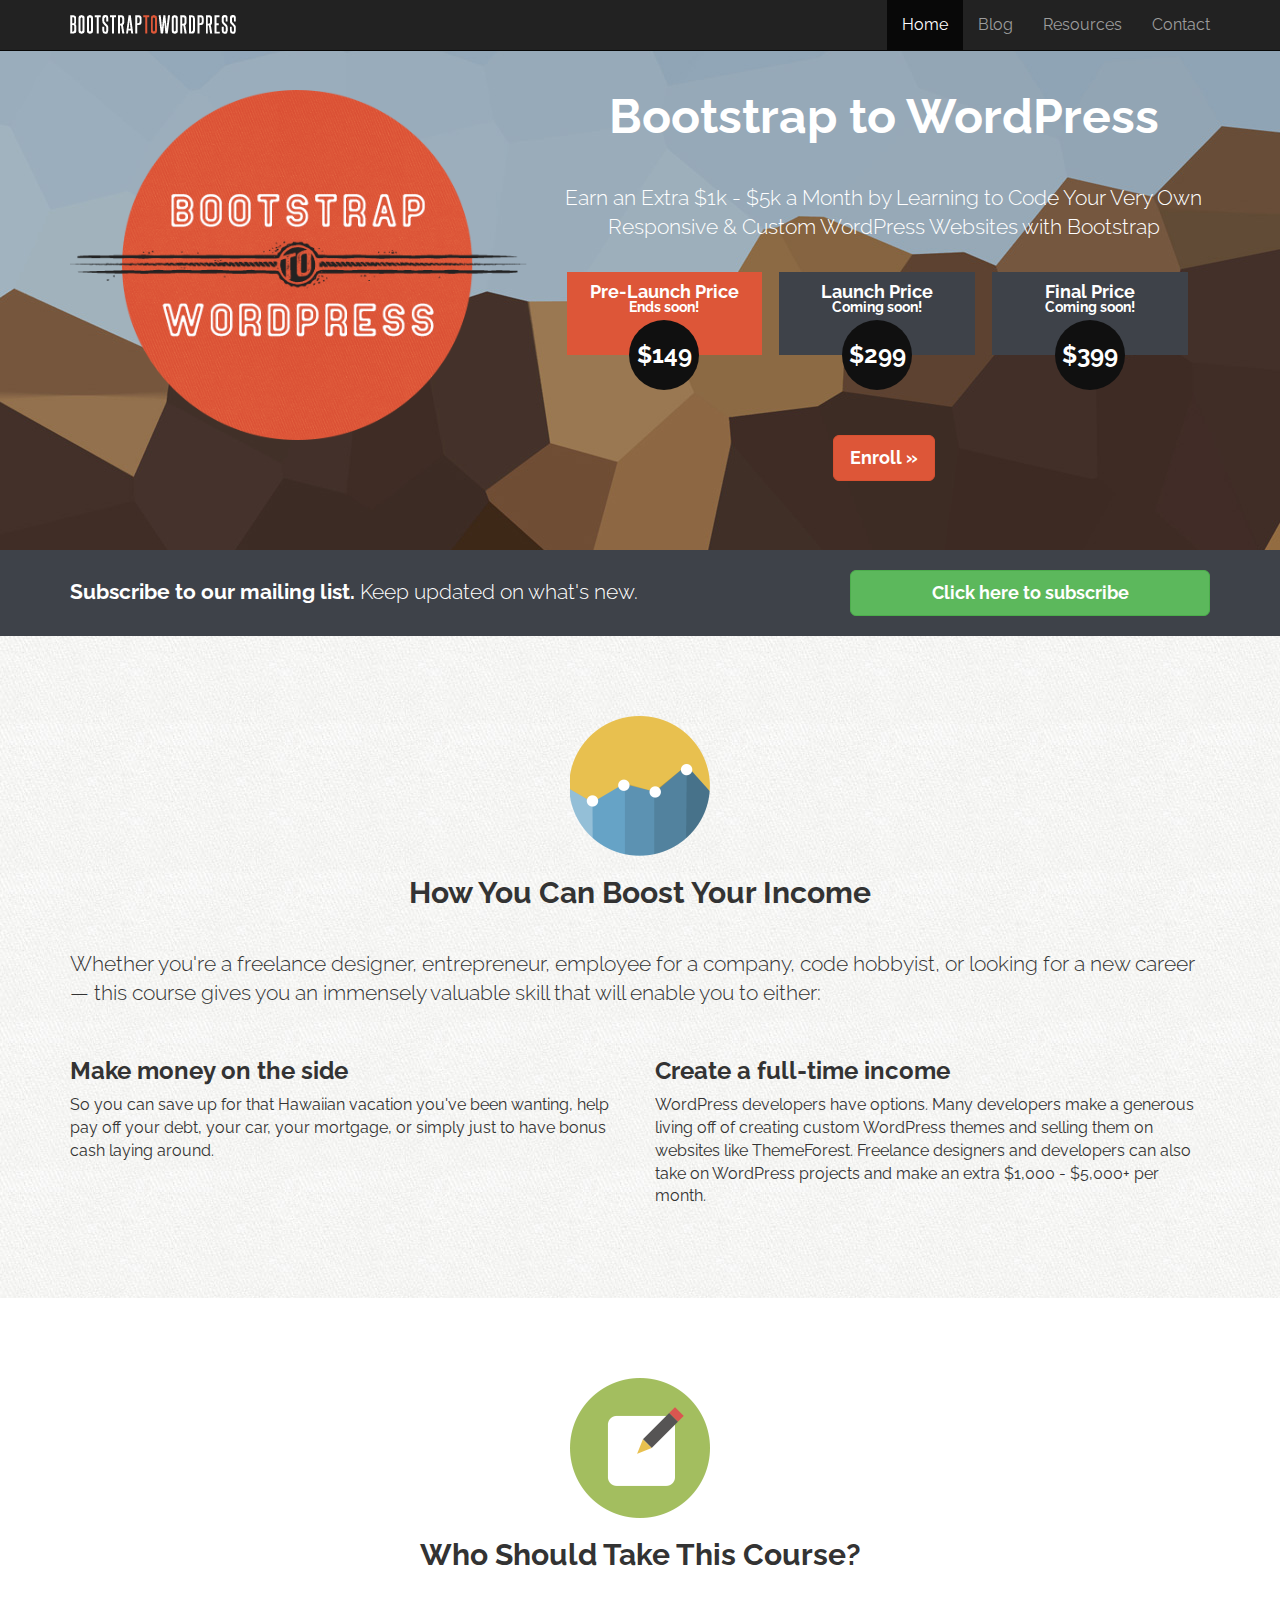
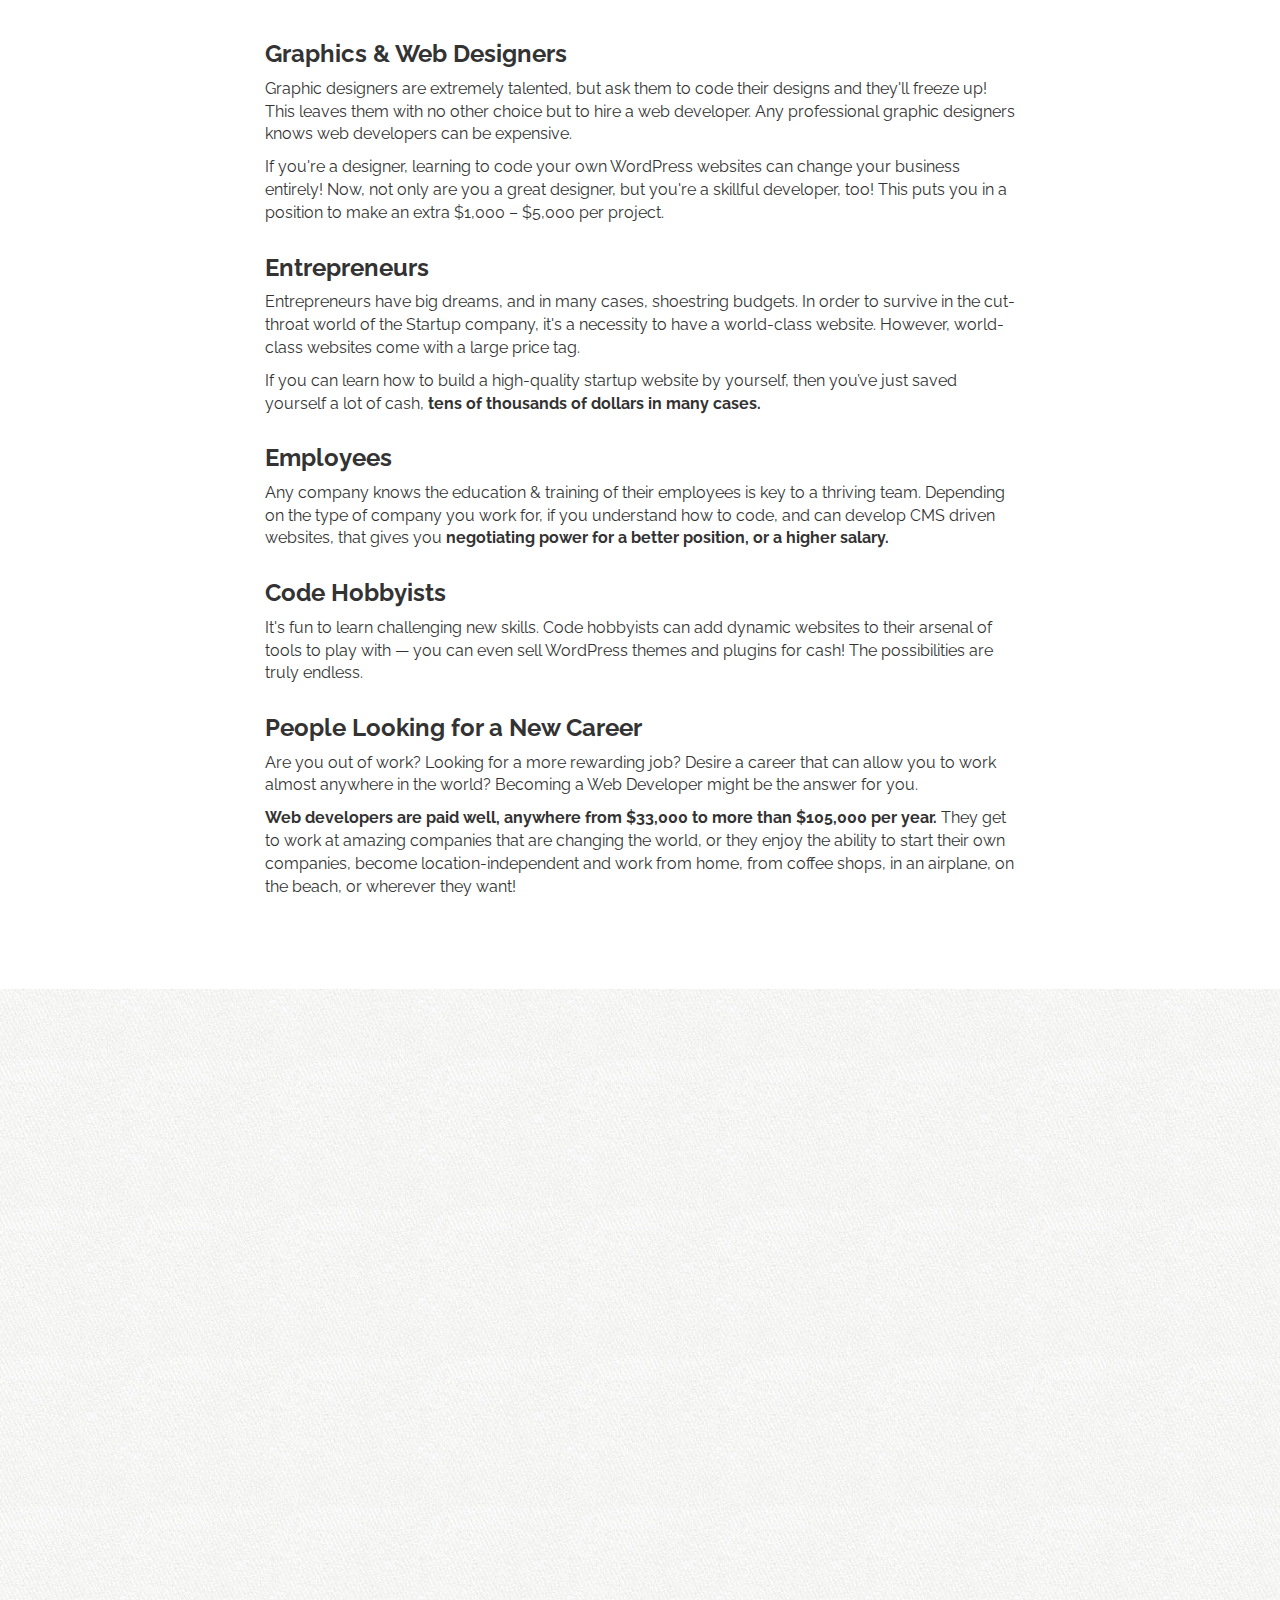
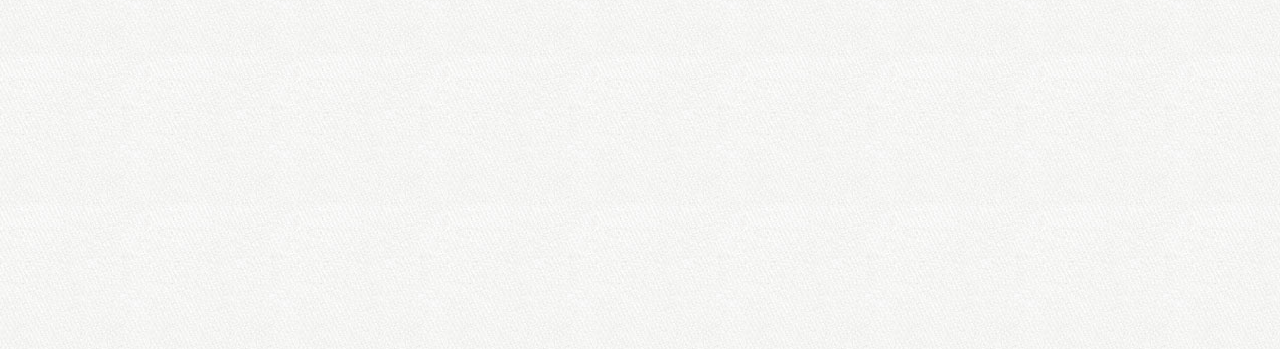
==== Static/index.html @ 38bf473e "Added who benefits section and styling." ====
<!DOCTYPE html>
<html lang="en">
    <head>
        <meta http-equiv="Content-Type" content="text/html; charset=UTF-8">
        <meta charset="utf-8">
        <meta name=viewport content="width=device-width, initial-scale=1">
        <meta name="description" content="">
        <meta name="author" content="">

        <!-- Site Favicon-->
        <link rel="icon" href="assets/img/favicon.ico">

        <!-- Bootstrap core CSS -->
        <link rel="stylesheet" href="assets/css/bootstrap.min.css">

        <!-- Font Awesome Icons -->
        <link rel="stylesheet" href="assets/css/font-awesome/css/font-awesome.min.css">

        <!-- Google Web Fonts -->
        <link href='https://fonts.googleapis.com/css?family=Raleway:400,700' rel='stylesheet' type='text/css'>

        <!-- Main CSS Styles -->
        <link rel="stylesheet" href="assets/css/styles.css">

        <title>Bootstrap to WordPress</title>

        <!-- HTML5 shiv and Respond.js IE8 support of HTML5 elements and media queries -->
        <!--[if lt IE 9]>
        <script src="https://oss.maxcdn.com/html5shiv/3.7.2/html5shiv.min.js"></script>
        <script src="https://oss.maxcdn.com/respond/1.4.2/respond.min.js"></script>
        <![endif]-->
    </head>
    <body>

        <!-- HEADER
        ================================ -->
        <header class="site-header" role="banner">

            <!-- Nav Bar -->
            <nav class="navbar-wrapper">
                <div class="navbar navbar-inverse navbar-fixed-top" role="navigation">
                    <div class="container">
                        <div class="navbar-header">
                            <button type="button" class="navbar-toggle" data-toggle="collapse" data-target=".navbar-collapse">
                                <span class="sr-only">Toggle Navigation</span>
                                <span class="icon-bar"></span>
                                <span class="icon-bar"></span>
                                <span class="icon-bar"></span>
                            </button>
                            <a href="/" class="navbar-brand"><img src="assets/img/logo.png" alt="Bootstrap to WordPress"/></a>
                        </div> <!-- end navbar-header -->
                        <div class="navbar-collapse collapse">
                            <ul class="nav navbar-nav navbar-right">
                                <li class="active"><a href="/">Home</a></li>
                                <li><a href="blog.html">Blog</a></li>
                                <li><a href="resources.html">Resources</a></li>
                                <li><a href="contact.html">Contact</a></li>
                            </ul> <!-- end nav -->
                        </div> <!-- end navbar-collapse collapse -->
                    </div> <!-- end container -->
                </div> <!-- end navbar -->
            </nav> <!-- end navbar-wrapper -->

        </header>

        <!-- HERO
        ================================ -->
        <section id="hero" data-type="background" data-speed="5">
			<article>
				<div class="container clearfix">
					<div class="row">
						<div class="col-sm-5">
							<img src="assets/img/logo-badge.png" alt="Bootstrap to WordPress" class="logo">
						</div> <!-- end col -->

						<div class="col-sm-7">
							<h1>Bootstrap to WordPress</h1>
							<p class="lead">Earn an Extra $1k - $5k a Month by Learning to Code Your Very Own Responsive &amp; Custom WordPress Websites with Bootstrap</p>

							<div id="price-timeline">
								<div class="price active">
									<h4>Pre-Launch Price <small>Ends soon!</small></h4>
									<span>$149</span>
								</div> <!-- end price -->

								<div class="price">
									<h4>Launch Price <small>Coming soon!</small></h4>
									<span>$299</span>
								</div> <!-- end price -->

								<div class="price">
									<h4>Final Price <small>Coming soon!</small></h4>
									<span>$399</span>
								</div> <!-- end price -->

								<p><a class="btn btn-lg btn-danger" href="/" role="button">Enroll &raquo;</a></p>
							</div>
						</div> <!-- end col -->
					</div> <!-- end row -->
				</div> <!-- end container -->
			</article>
        </section> <!-- end hero -->

        <!-- OPT IN SECTION
        ================================ -->
        <section id="optin">
            <div class="container">
                <div class="row">
                    <div class="col-sm-8">
                        <p class="lead"><strong>Subscribe to our mailing list.</strong> Keep updated on what's new.</p>
                    </div> <!-- end col -->

                    <div class="col-sm-4">
                        <button class="btn btn-success btn-lg btn-block" data-toggle="modal" data-target="#myModal"> Click here to subscribe</button>
                    </div> <!-- end col -->
                </div> <!-- end row -->
            </div> <!-- end container -->
        </section> <!-- end optin -->

        <!-- BOOST YOUR INCOME
        ================================ -->
        <section id="boost-income">
            <div class="container">
                <div class="section-header">
                    <img src="assets/img/icon-boost.png" alt="Chart">
                    <h2>How You Can Boost Your Income</h2>
                </div> <!-- end section-header -->

                <p class="lead">Whether you're a freelance designer, entrepreneur, employee for a company, code hobbyist, or looking for a new career — this course gives you an immensely valuable skill that will enable you to either:</p>

                <div class="row">
                    <div class="col-sm-6">
                        <h3>Make money on the side</h3>
                        <p>So you can save up for that Hawaiian vacation you've been wanting, help pay off your debt, your car, your mortgage, or simply just to have bonus cash laying around.</p>
                    </div> <!-- end col -->
                    <div class="col-sm-6">
                        <h3>Create a full-time income</h3>
                        <p>WordPress developers have options. Many developers make a generous living off of creating custom WordPress themes and selling them on websites like ThemeForest. Freelance designers and developers can also take on WordPress projects and make an extra $1,000 - $5,000+ per month.</p>
                    </div> <!-- end col -->
                </div> <!-- end row -->
            </div> <!-- end container -->
        </section>

        <!-- WHO BENEFITS
        ================================ -->
        <section id="who-benefits">
            <div class="container">
                <div class="section-header">
                    <img src="assets/img/icon-pad.png" alt="Pad and pencil">
                    <h2>Who Should Take This Course?</h2>
                </div> <!-- end section-header -->

                <div class="row">
                    <div class="col-sm-8 col-sm-offset-2">
                        <h3>Graphics &amp; Web Designers</h3>
                        <p>Graphic designers are extremely talented, but ask them to code their designs and they'll freeze up! This leaves them with no other choice but to hire a web developer. Any professional graphic designers knows web developers can be expensive.</p>
                        <p>If you're a designer, learning to code your own WordPress websites can change your business entirely! Now, not only are you a great designer, but you're a skillful developer, too! This puts you in a position to make an extra $1,000 – $5,000 per project.</p>

                        <h3>Entrepreneurs</h3>
                        <p>Entrepreneurs have big dreams, and in many cases, shoestring budgets. In order to survive in the cut-throat world of the Startup company, it's a necessity to have a world-class website. However, world-class websites come with a large price tag.</p>
                        <p>If you can learn how to build a high-quality startup website by yourself, then you’ve just saved yourself a lot of cash, <strong>tens of thousands of dollars in many cases.</strong></p>

                        <h3>Employees</h3>
                        <p>Any company knows the education &amp; training of their employees is key to a thriving team.
                        Depending on the type of company you work for, if you understand how to code, and can develop CMS driven websites, that gives you <strong>negotiating power for a better position, or a higher salary.</strong></p>

                        <h3>Code Hobbyists</h3>
                        <p>It's fun to learn challenging new skills. Code hobbyists can add dynamic websites to their arsenal of tools to play with — you can even sell WordPress themes and plugins for cash! The possibilities are truly endless.<p>

                        <h3>People Looking for a New Career</h3>
                        <p>Are you out of work? Looking for a more rewarding job? Desire a career that can allow you to work almost anywhere in the world? Becoming a Web Developer might be the answer for you.</p>
                        <p><strong>Web developers are paid well, anywhere from $33,000 to more than $105,000 per year.</strong> They get to work at amazing companies that are changing the world, or they enjoy the ability to start their own companies, become location-independent and work from home, from coffee shops, in an airplane, on the beach, or wherever they want!</p>
                    </div> <!-- end col -->
                </div> <!-- end row -->
            </div> <!-- end container -->
        </section> <!-- end who-benefits -->

        <!-- COURSE FEATURES
        ================================ -->
        <section>

        </section>

        <!-- PROJECT FEATURES
        ================================ -->
        <section>

        </section>

        <!-- VIDEO FEATURETTE
        ================================ -->
        <section>

        </section>

        <!-- INSTRUCTOR
        ================================ -->
        <section>

        </section>

        <!-- TESTIMONIALS
        ================================ -->
        <section>

        </section>

        <!-- SIGN UP SECTION
        ================================ -->
        <section>

        </section>

        <!-- FOOTER
        ================================ -->
        <footer>

        </footer>

        <!-- MODAL SECTION
        ================================ -->
        <div class="modal fade" id="myModal">
            <div class="modal-dialog">
                <div class="modal-content">
                    <div class="modal-header">
                        <button type="button" class="close" data-dismiss="modal"><span aria-hidden="true">&times;</span><span class="sr-only">Close</span></button>
                        <h4 class="modal-title" id="myModalLabel"><i class="fa fa-envelope"></i>Subscribe</h4>
                    </div> <!-- end modal-header -->

                    <div class="modal-body">
                        <p>Simply enter your name and e-mail to stay up-to-date on the latest news and information!</p>

                        <form class="form-inline" role="form">
                            <div class="form-group">
                                <label class="sr-only" for="subscribe-name">Your first name</label>
                                <input type="text" class="form-control" id="subscribe-name" placeholder="Your first name">
                            </div> <!-- end form-group -->
                            <div class="form-group">
                                <label class="sr-only" for="subscribe-email">and your e-mail</label>
                                <input type="text" class="form-control" id="subscribe-email" placeholder="and your e-mail">
                            </div> <!-- end form-group -->

                            <input type="submit" class="btn btn-danger" value="Subscribe">
                        </form>

                        <hr>

                        <p><small>By providing your e-mail you consent to receiving promotional e-mails &amp; newsletters. <br>No spam. Just good stuff. We respect your privacy &amp; you may unsubscribe at any time.</small></p>
                    </div> <!-- end modal-body -->
                </div> <!-- end modal-content -->
            </div> <!-- end modal-dialog -->
        </div> <!-- end modal -->

        <!-- JAVASCRIPT -->
        <script src="https://ajax.googleapis.com/ajax/libs/jquery/2.1.4/jquery.min.js"></script>
        <script type="text/javascript">
            if (typeof jQuery == 'undefined') {
                document.write(unescape("%3Cscript src='assets/js/jquery-2.1.4.min.js'"));
            }
        </script>
        <script src="assets/js/bootstrap.min.js"></script>
        <script src="assets/js/main.js"></script>
    </body>
</html>
---- Static/assets/css/styles.css ----
/* COLOR REFERENCES

Green:		#79b044
Salmon:		#dd5638
Blue Gray:	#3e4249

*/

/* GENERAL STYLES */

body {
	margin-top: 50px;
	font-family: 'Raleway', Helvetica, sans-serif;
	font-size: 16px;
	background: url('../img/tile.jpg') top left repeat;
}

/* GLOBAL STYLES */
h1, h2, h3, h4, h5, h6 {
	-webkit-font-smoothing: antialiased;
	text-rendering: optimizelegibility;
	font-weight: bold;
}

h1 {
	font-size: 3em;
}
h1, h2 {
	margin: 0 0 40px;
}
h3 {
	margin: 20px 0;
}
h4 {
	font-size: 18px;
}

button, input, .btn, a.btn {
	-webkit-font-smoothing: antialiased;
	text-rendering: optimizelegibility;
	color: white;
}
img {
	max-width: 100%;
}

.btn {
	font-weight: bold;
}
.btn-danger {
	background-color: #dd5638;
	border-color: #d95131;
}


/* HERO */
#hero {
	background: url('../img/hero-bg.jpg') 50% 0 repeat fixed;
	min-height: 500px;
	padding: 40px 0;
	color: white;
	-webkit-font-smoothing: antialiased;
	text-rendering: optimizelegibility;
}
#hero article {
	width: 100%;
	text-align: center;
}
#hero .hero-text {
	margin-top: 30px;
}
#price-timeline {
	margin: 30px 0 0px;
	text-align: center;
}
#price-timeline .price {
	display: inline-block;
	margin: 0 2% 0 0;
	width: 30%;
	background: #3e4249;
	padding: 10px 20px 30px;
	position: relative;
	vertical-align: top;
}
#price-timeline .price.active {
	background: #dd5638;
}
#price-timeline .price span {
	background: #101010;
	display: block;
	height: 70px;
	width: 70px;
	text-align: center;
	line-height: 70px;
	font-weight: bold;
	font-size: 24px;
	border-radius: 100%;
	-webkit-border-radius: 100%;
	-moz-border-radius: 100%;
	position: absolute;
	bottom: -35px;
	left: 50%;
	margin-left: -35px;
}
#price-timeline h4 {
	margin: 0 0 10px;
}
#price-timeline h4 small {
	color: white;
	font-weight: bold;
	display: block;
}
#price-timeline p {
	margin: 80px 0 0 0;
}

/* LAYOUT */
section {
	padding: 80px 0;
}
section h2 {
	margin: 20px 0 40px;
}
section h3 {
	margin: 30px 0 10px;
}
.section-header {
	text-align: center;
}
#optin {
	background: #3e4249;
	padding: 20px 0;
	color: white;
	-webkit-font-smoothing: antialiased;
	text-rendering: optimizelegibility;
	font-size: 1.2em;
}
#optin p {
	margin: 7px 0 0 0;
}
#who-benefits {
	background: white;
}
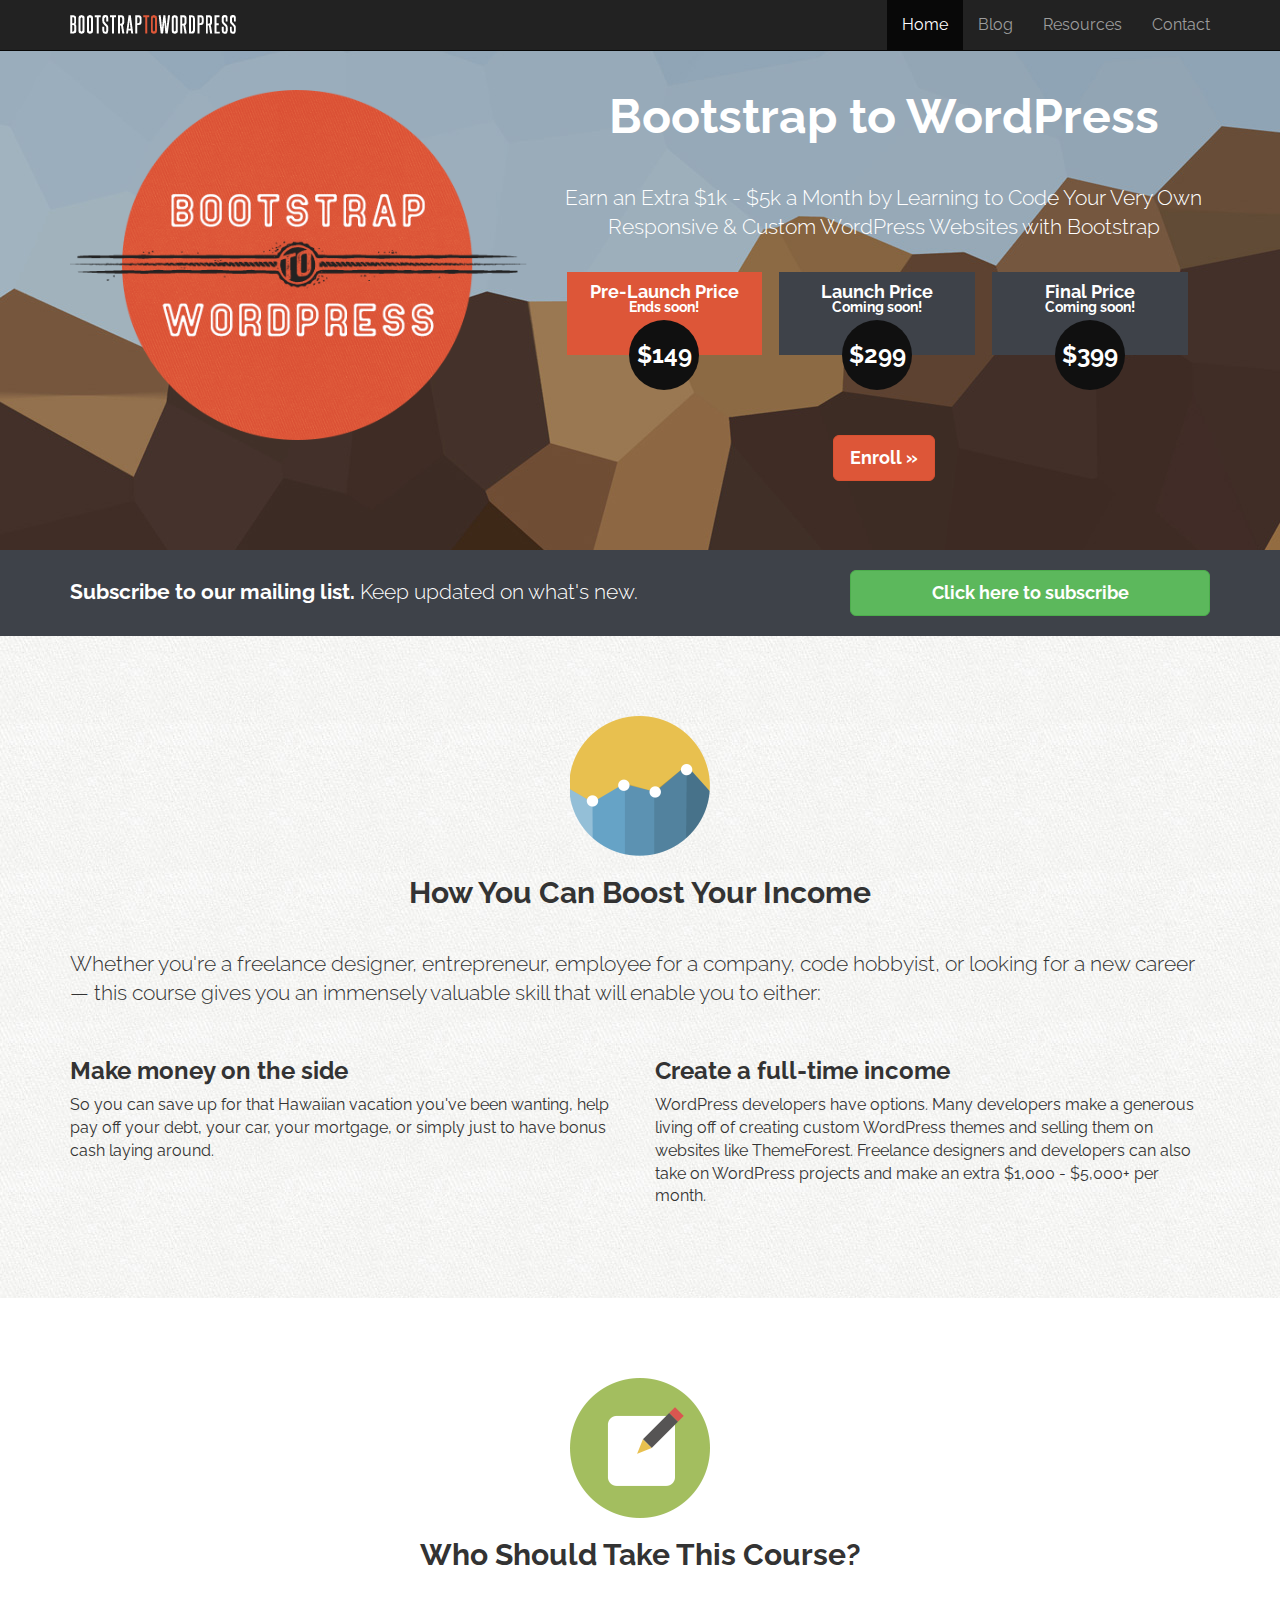
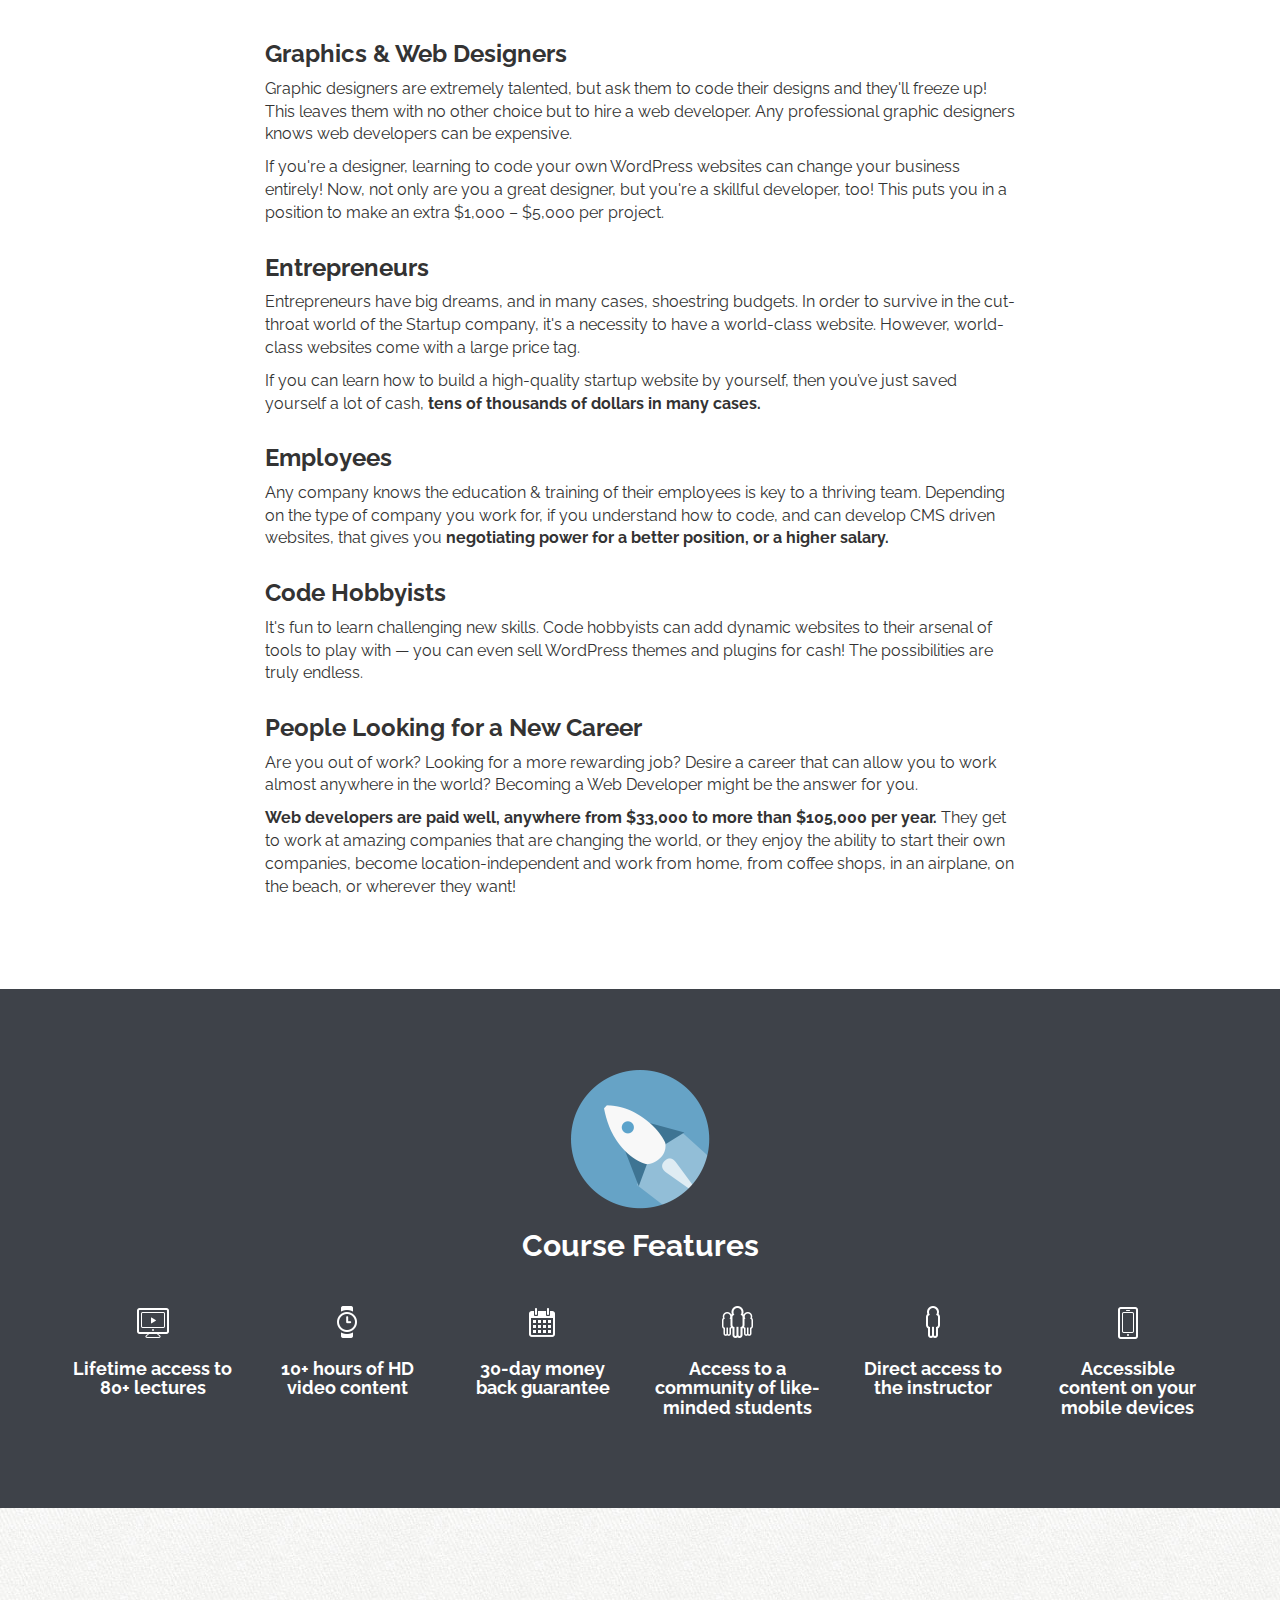
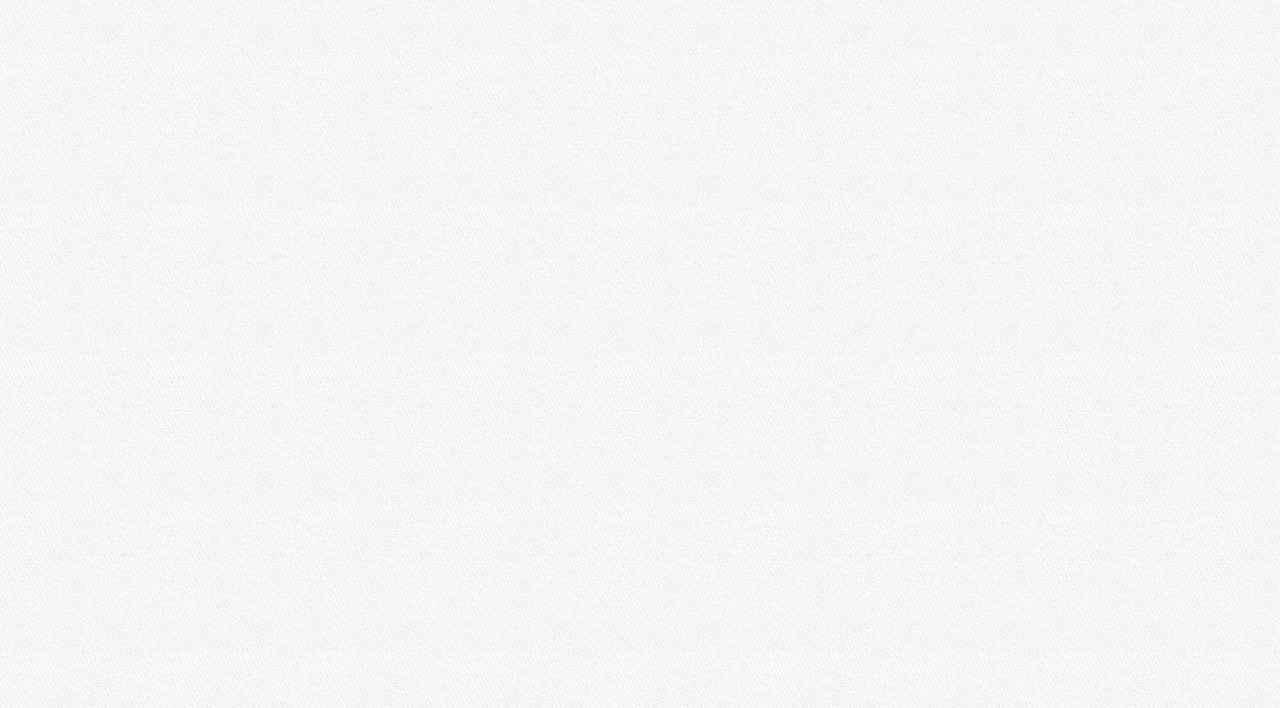
==== commit d5ad374c: "Added course features section and styling." ====
--- a/Static/index.html
+++ b/Static/index.html
@@ -177,8 +177,40 @@
 
         <!-- COURSE FEATURES
         ================================ -->
-        <section>
-
+        <section id="course-features">
+            <div class="container">
+                <div class="section-header">
+                    <img src="assets/img/icon-rocket.png" alt="Rocket">
+                    <h2>Course Features</h2>
+                </div> <!-- end section-header -->
+
+                <div class="row">
+                    <div class="col-sm-2">
+                        <i class="ci ci-computer"></i>
+                        <h4>Lifetime access to 80+ lectures</h4>
+                    </div> <!-- end col -->
+                    <div class="col-sm-2">
+                        <i class="ci ci-watch"></i>
+                        <h4>10+ hours of HD video content</h4>
+                    </div> <!-- end col -->
+                    <div class="col-sm-2">
+                        <i class="ci ci-calendar"></i>
+                        <h4>30-day money back guarantee</h4>
+                    </div> <!-- end col -->
+                    <div class="col-sm-2">
+                        <i class="ci ci-community"></i>
+                        <h4>Access to a community of like-minded students</h4>
+                    </div> <!-- end col -->
+                    <div class="col-sm-2">
+                        <i class="ci ci-instructor"></i>
+                        <h4>Direct access to the instructor</h4>
+                    </div> <!-- end col -->
+                    <div class="col-sm-2">
+                        <i class="ci ci-device"></i>
+                        <h4>Accessible content on your mobile devices</h4>
+                    </div> <!-- end col -->
+                </div> <!-- end row -->
+            </div> <!-- end container -->
         </section>
 
         <!-- PROJECT FEATURES
--- a/Static/assets/css/styles.css
+++ b/Static/assets/css/styles.css
@@ -6,7 +6,7 @@
 
 */
 
-/* GENERAL STYLES */
+/*== GENERAL STYLES ==*/
 
 body {
 	margin-top: 50px;
@@ -15,7 +15,7 @@
 	background: url('../img/tile.jpg') top left repeat;
 }
 
-/* GLOBAL STYLES */
+/*== GLOBAL STYLES ==*/
 h1, h2, h3, h4, h5, h6 {
 	-webkit-font-smoothing: antialiased;
 	text-rendering: optimizelegibility;
@@ -53,7 +53,7 @@
 }
 
 
-/* HERO */
+/*== HERO ==*/
 #hero {
 	background: url('../img/hero-bg.jpg') 50% 0 repeat fixed;
 	min-height: 500px;
@@ -114,7 +114,7 @@
 	margin: 80px 0 0 0;
 }
 
-/* LAYOUT */
+/*== LAYOUT ==*/
 section {
 	padding: 80px 0;
 }
@@ -141,3 +141,22 @@
 #who-benefits {
 	background: white;
 }
+#course-features {
+	background: #3e4249;
+	color: white;
+	text-align: center;
+}
+
+/*== CUSTOM ICON SPRITE ==*/
+.ci {
+	display: inline-block;
+	width: 40px;
+	height: 40px;
+	background: url('../img/icon-sprite.png') no-repeat;
+}
+.ci.ci-computer			{ background-position: 0 0; }
+.ci.ci-watch			{ background-position: -40px 0; }
+.ci.ci-calendar			{ background-position: -80px 0; }
+.ci.ci-community		{ background-position: -120px 0; }
+.ci.ci-instructor		{ background-position: -160px 0; }
+.ci.ci-device			{ background-position: -200px 0; }
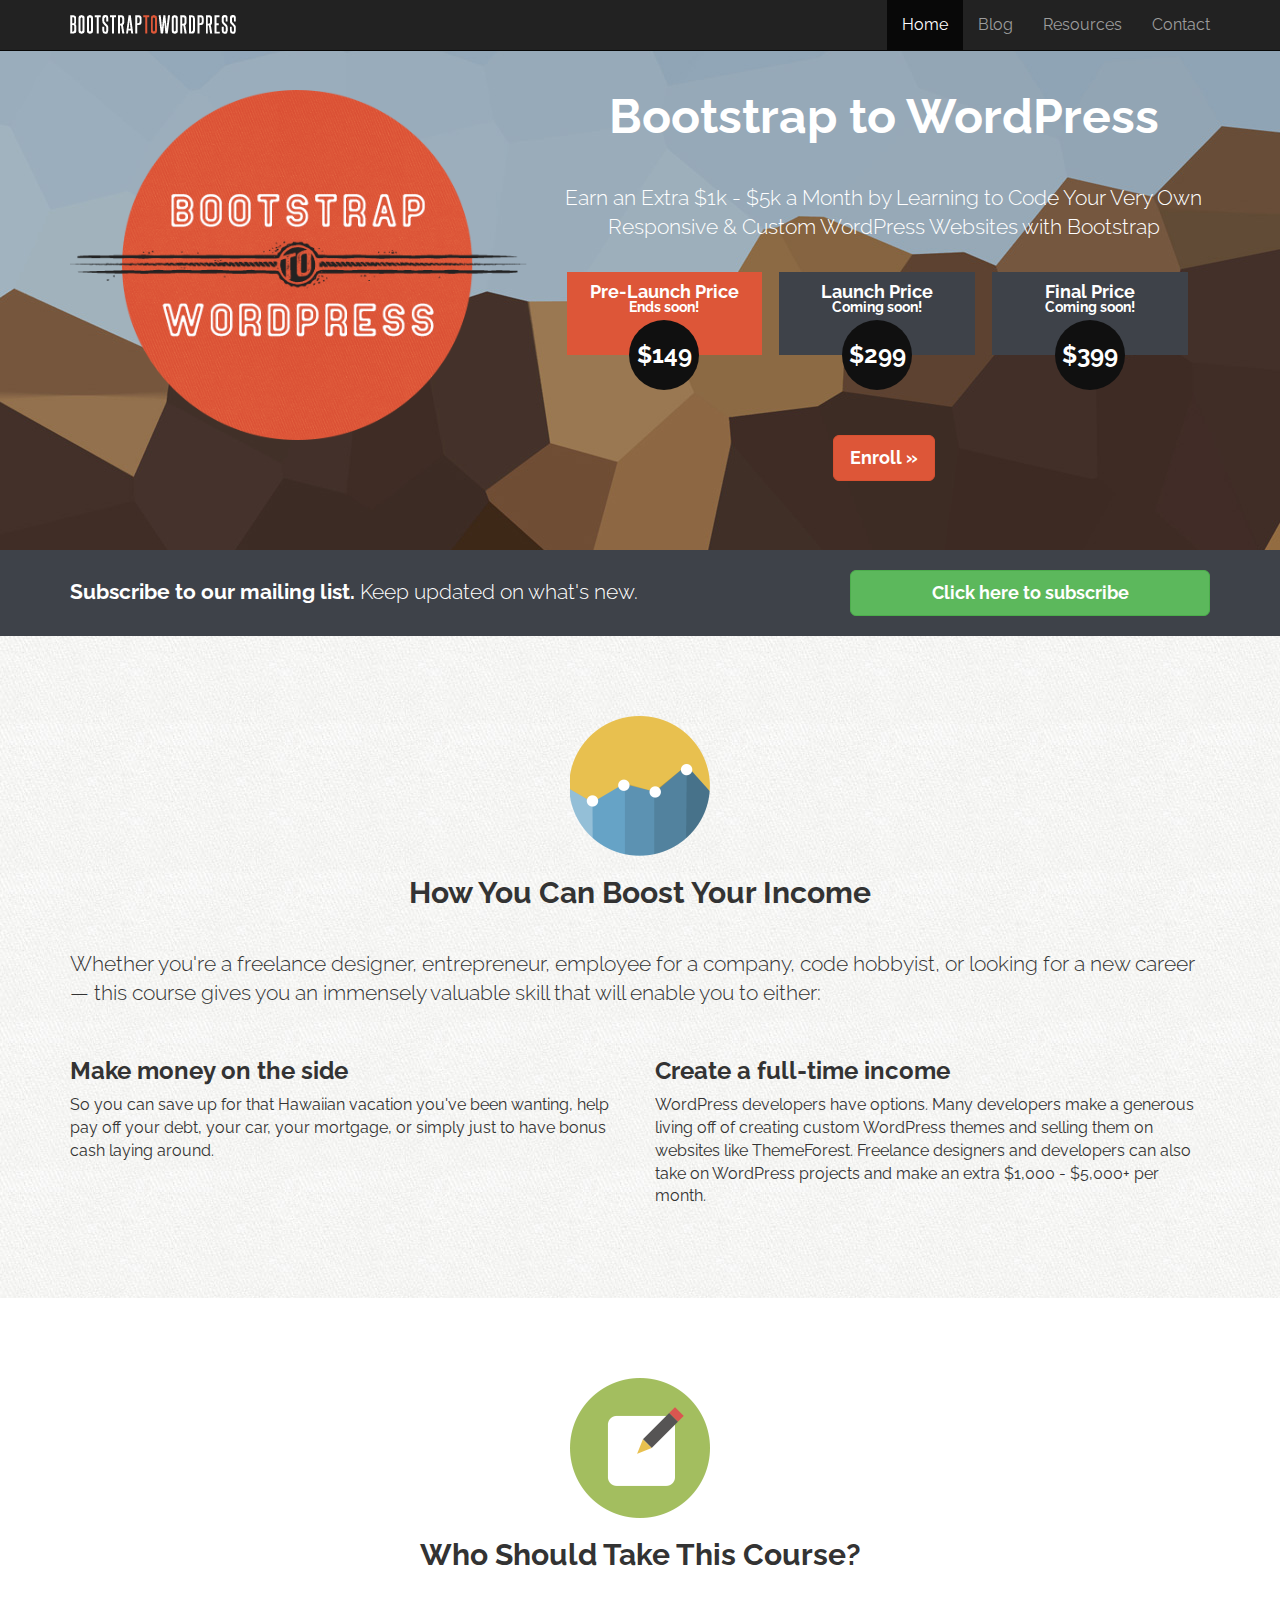
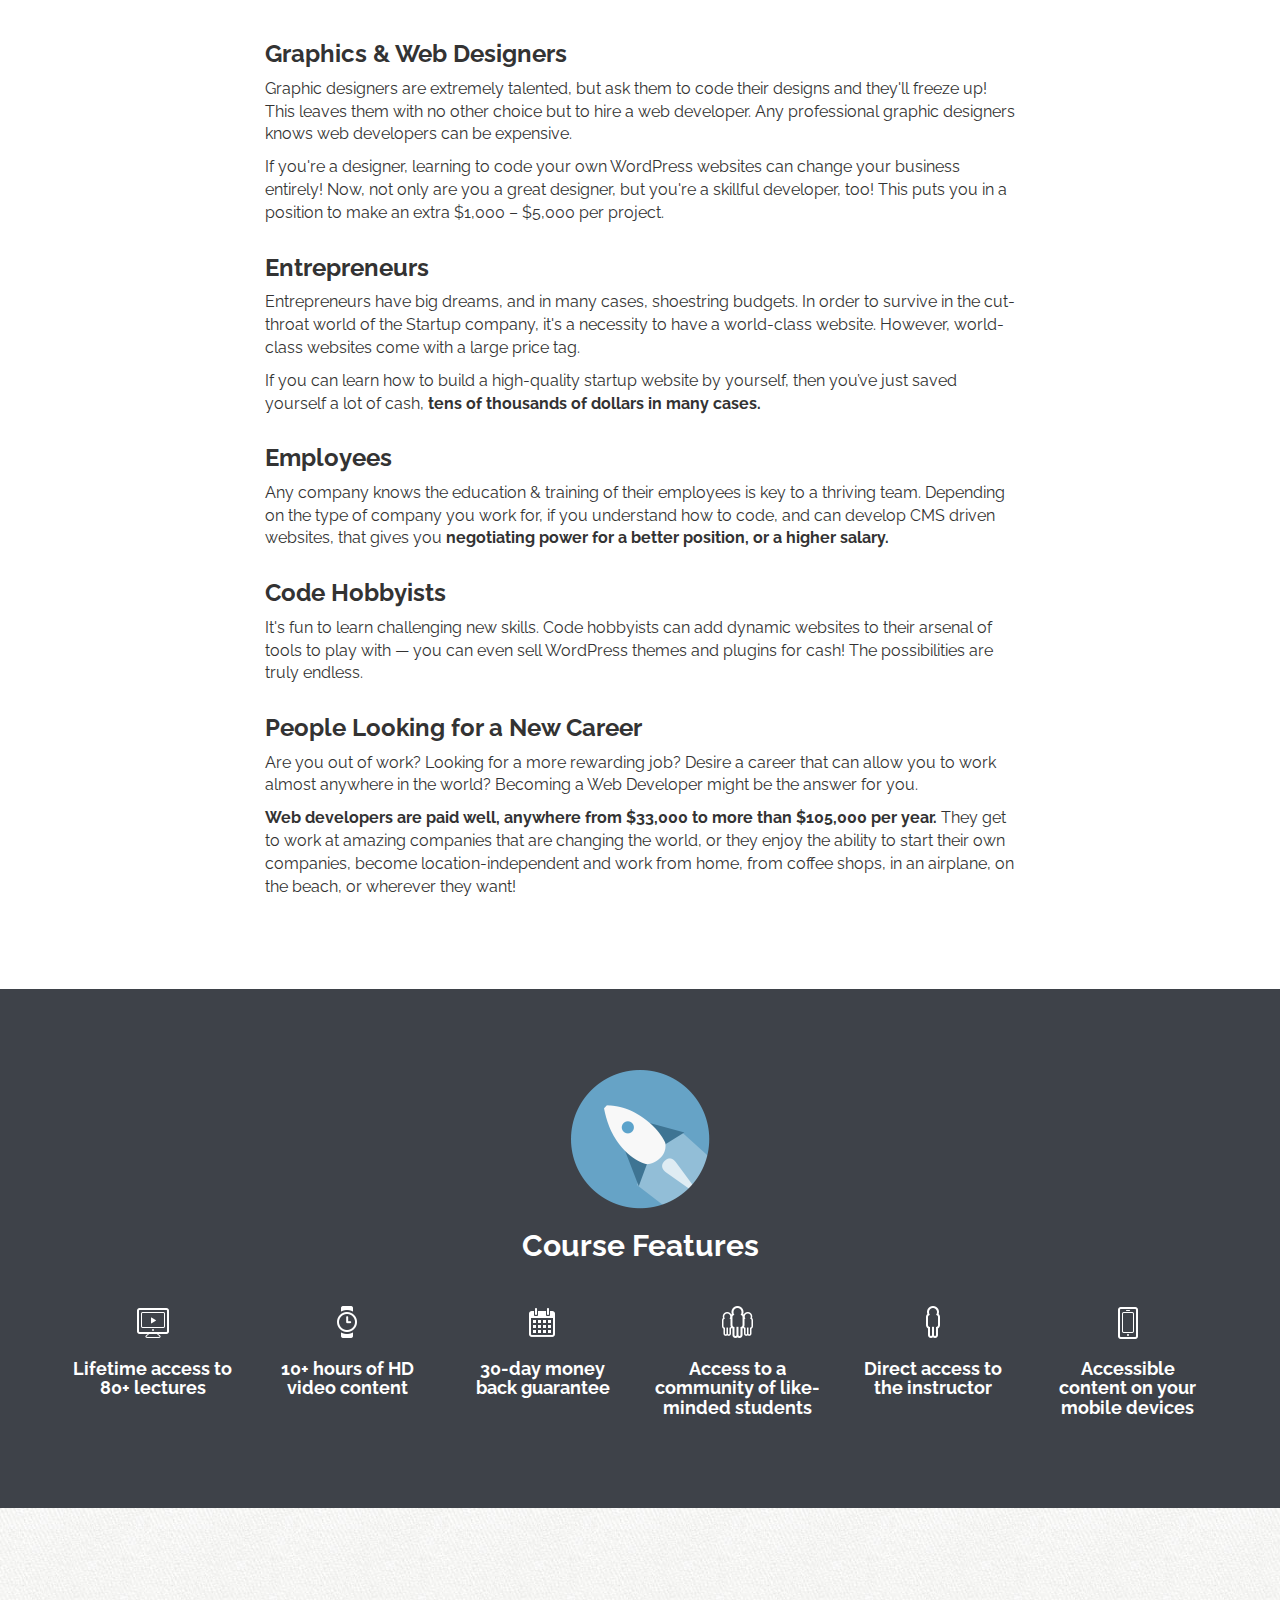
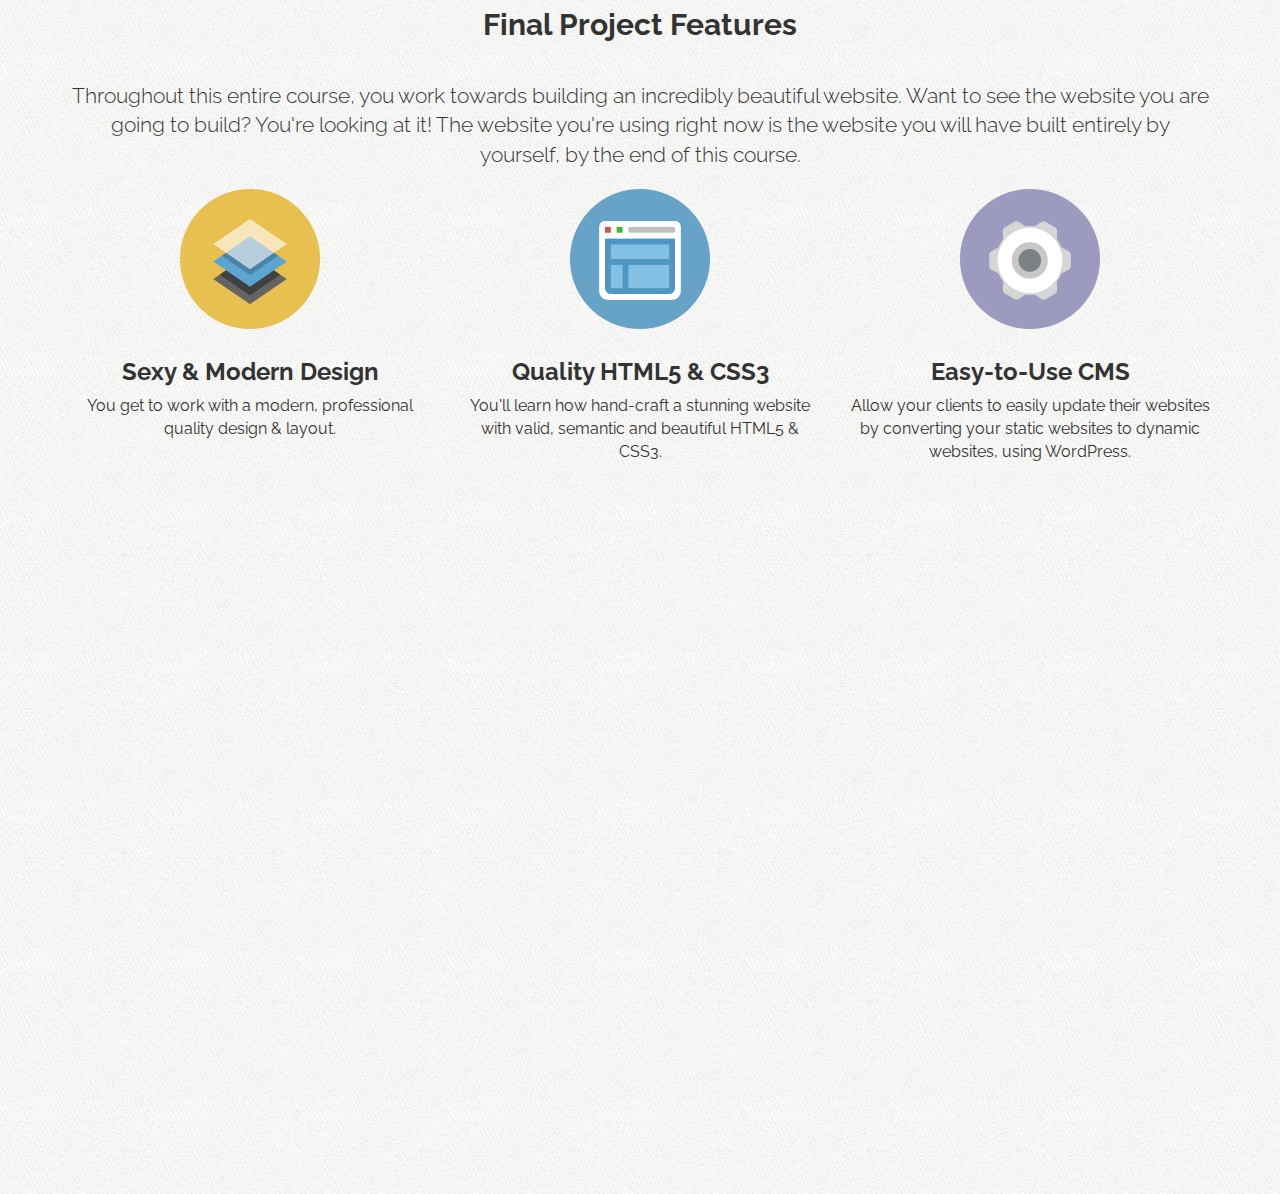
==== commit 37b8ae99: "Added project features section and styling." ====
--- a/Static/index.html
+++ b/Static/index.html
@@ -215,8 +215,29 @@
 
         <!-- PROJECT FEATURES
         ================================ -->
-        <section>
-
+        <section id="project-features">
+            <div class="container">
+                <h2>Final Project Features</h2>
+                <p class="lead">Throughout this entire course, you work towards building an incredibly beautiful website. Want to see the website you are going to build? You're looking at it! The website you're using right now is the website you will have built entirely by yourself, by the end of this course.</p>
+
+                <div class="row">
+                    <div class="col-sm-4">
+                        <img src="assets/img/icon-design.png" alt="Design">
+                        <h3>Sexy &amp; Modern Design</h3>
+                        <p>You get to work with a modern, professional quality design &amp; layout.</p>
+                    </div> <!-- end col -->
+                    <div class="col-sm-4">
+                        <img src="assets/img/icon-code.png" alt="Code">
+                        <h3>Quality HTML5 &amp; CSS3</h3>
+                        <p>You'll learn how hand-craft a stunning website with valid, semantic and beautiful HTML5 &amp; CSS3.</p>
+                    </div> <!-- end col -->
+                    <div class="col-sm-4">
+                        <img src="assets/img/icon-cms.png" alt="CMS">
+                        <h3>Easy-to-Use CMS</h3>
+                        <p>Allow your clients to easily update their websites by converting your static websites to dynamic websites, using WordPress.</p>
+                    </div> <!-- end col -->
+                </div> <!-- end row -->
+            </div> <!-- end container -->
         </section>
 
         <!-- VIDEO FEATURETTE
--- a/Static/assets/css/styles.css
+++ b/Static/assets/css/styles.css
@@ -146,6 +146,9 @@
 	color: white;
 	text-align: center;
 }
+#project-features {
+	text-align: center;
+}
 
 /*== CUSTOM ICON SPRITE ==*/
 .ci {
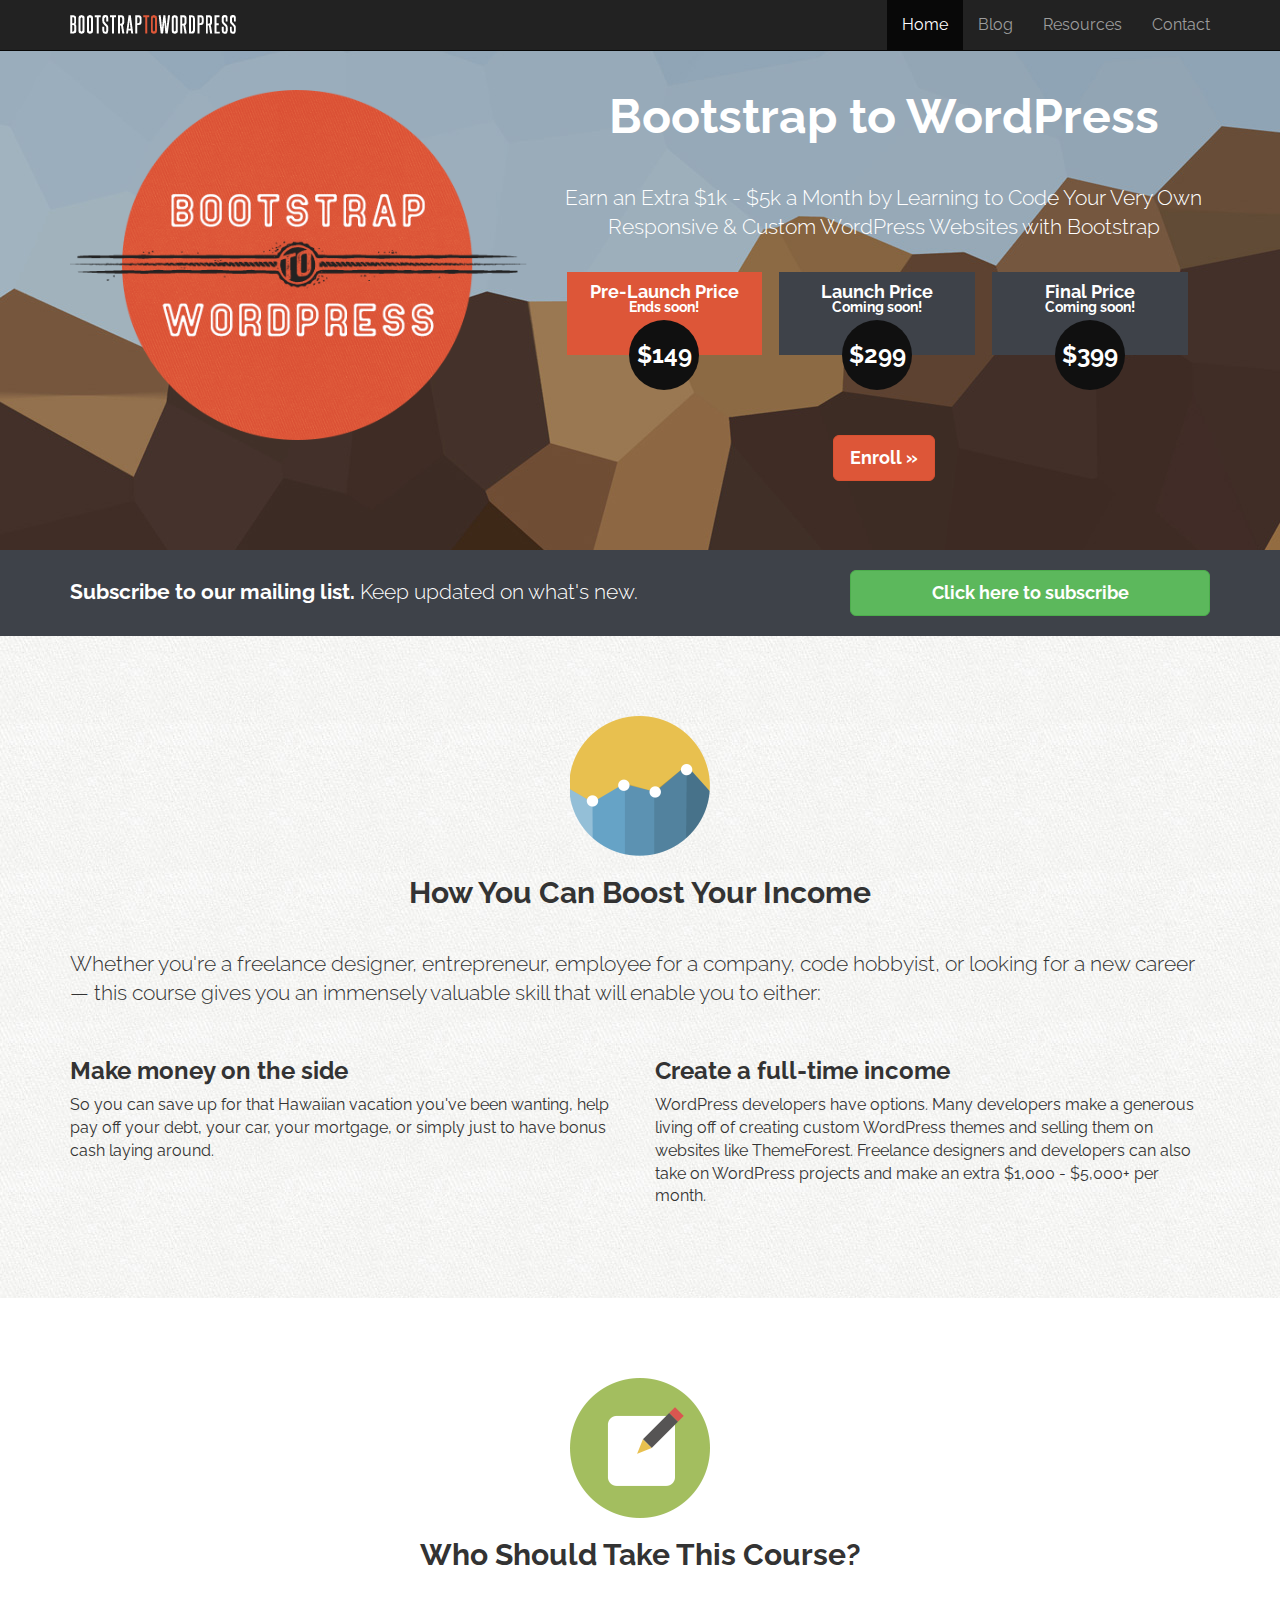
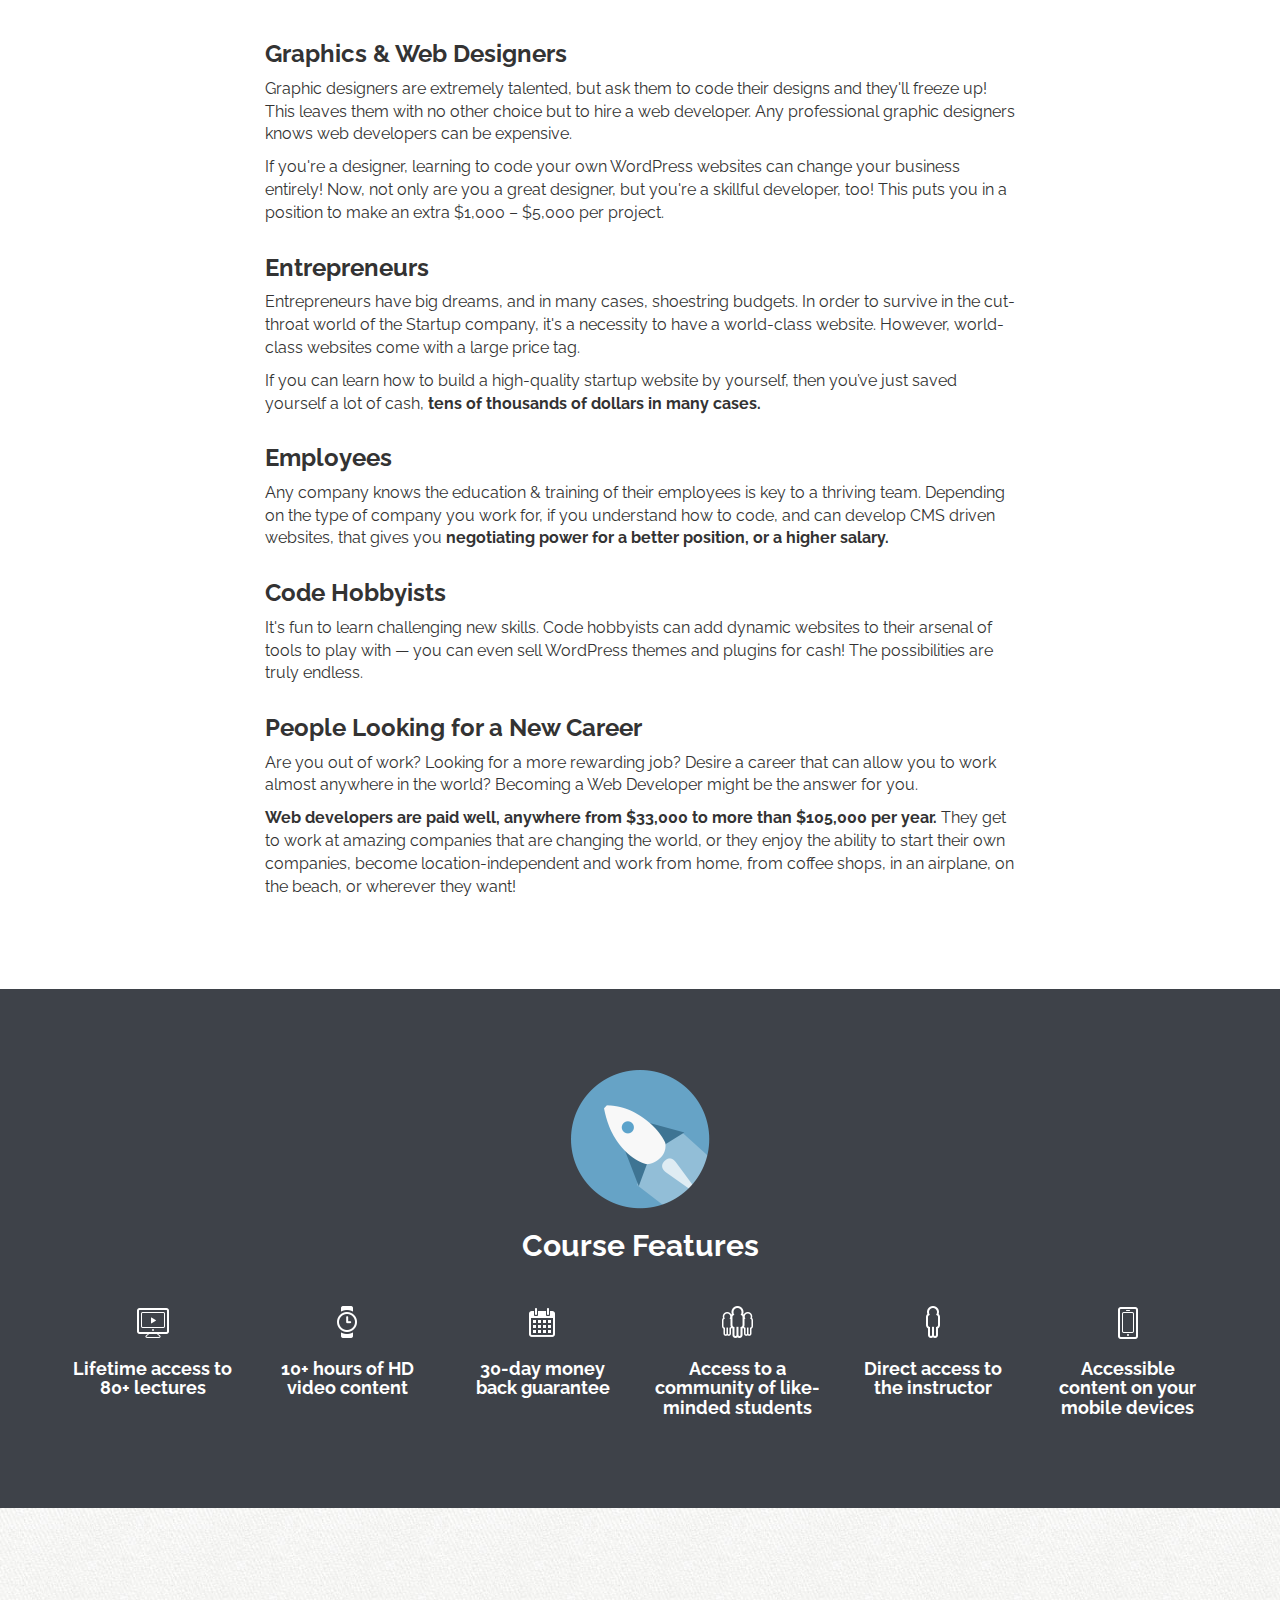
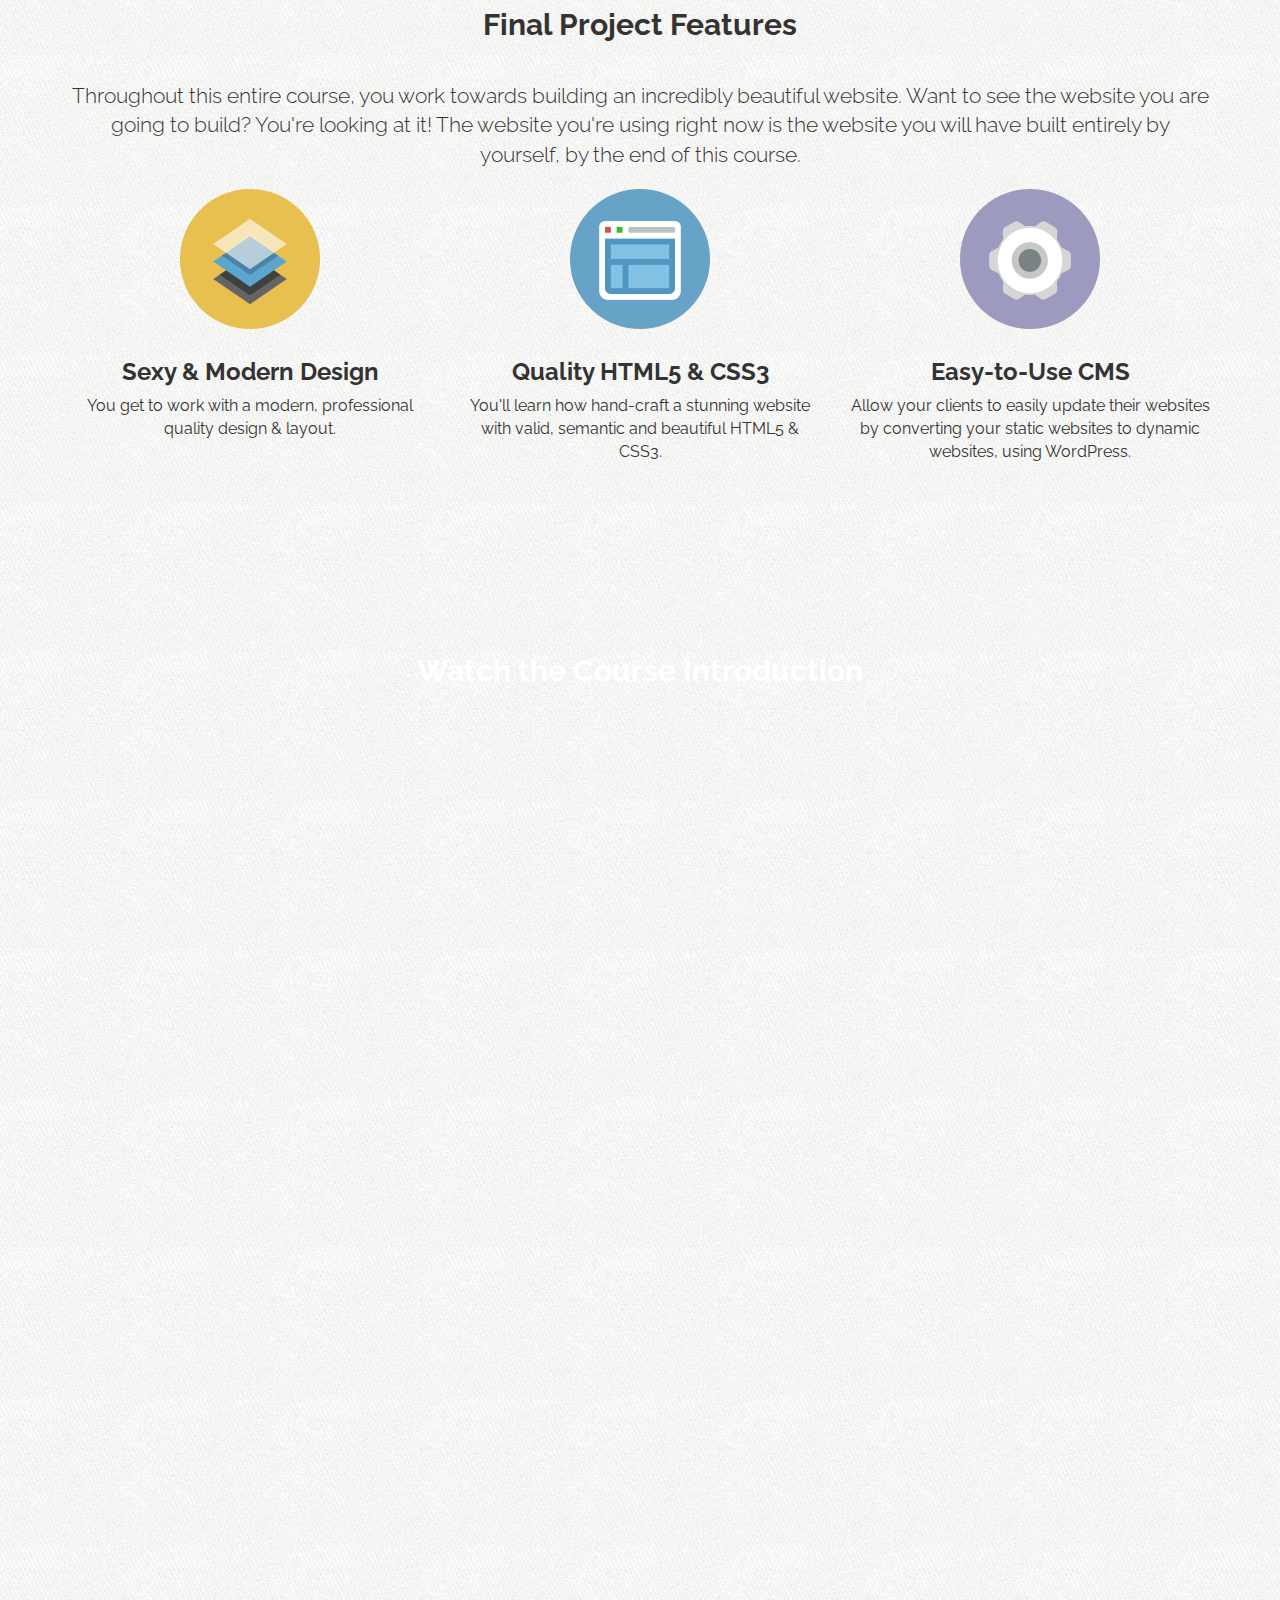
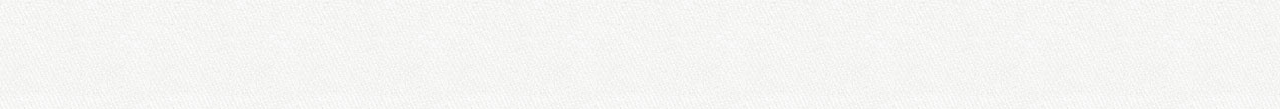
==== commit abaa3924: "Added video feature section and styling." ====
--- a/Static/index.html
+++ b/Static/index.html
@@ -242,8 +242,15 @@
 
         <!-- VIDEO FEATURETTE
         ================================ -->
-        <section>
-
+        <section id="video-feature">
+			<div class="container">
+				<div class="row">
+					<div class="col-sm-8 col-sm-offset-2">
+						<h2>Watch the Course Introduction</h2>
+						<iframe width="100%" height="415" src="https://www.youtube.com/embed/UfVB9u0-Dvs?rel=0&amp;showinfo=0" frameborder="0" allowfullscreen></iframe>
+					</div>
+				</div> <!-- end row -->
+			</div> <!-- end container -->
         </section>
 
         <!-- INSTRUCTOR
--- a/Static/assets/css/styles.css
+++ b/Static/assets/css/styles.css
@@ -149,6 +149,12 @@
 #project-features {
 	text-align: center;
 }
+#video-feature {
+	background: url('../img/stuff-bg.jpg') 50% 100% repeat fixed;
+	background-size: cover;
+	text-align: center;
+	color: white;
+}
 
 /*== CUSTOM ICON SPRITE ==*/
 .ci {
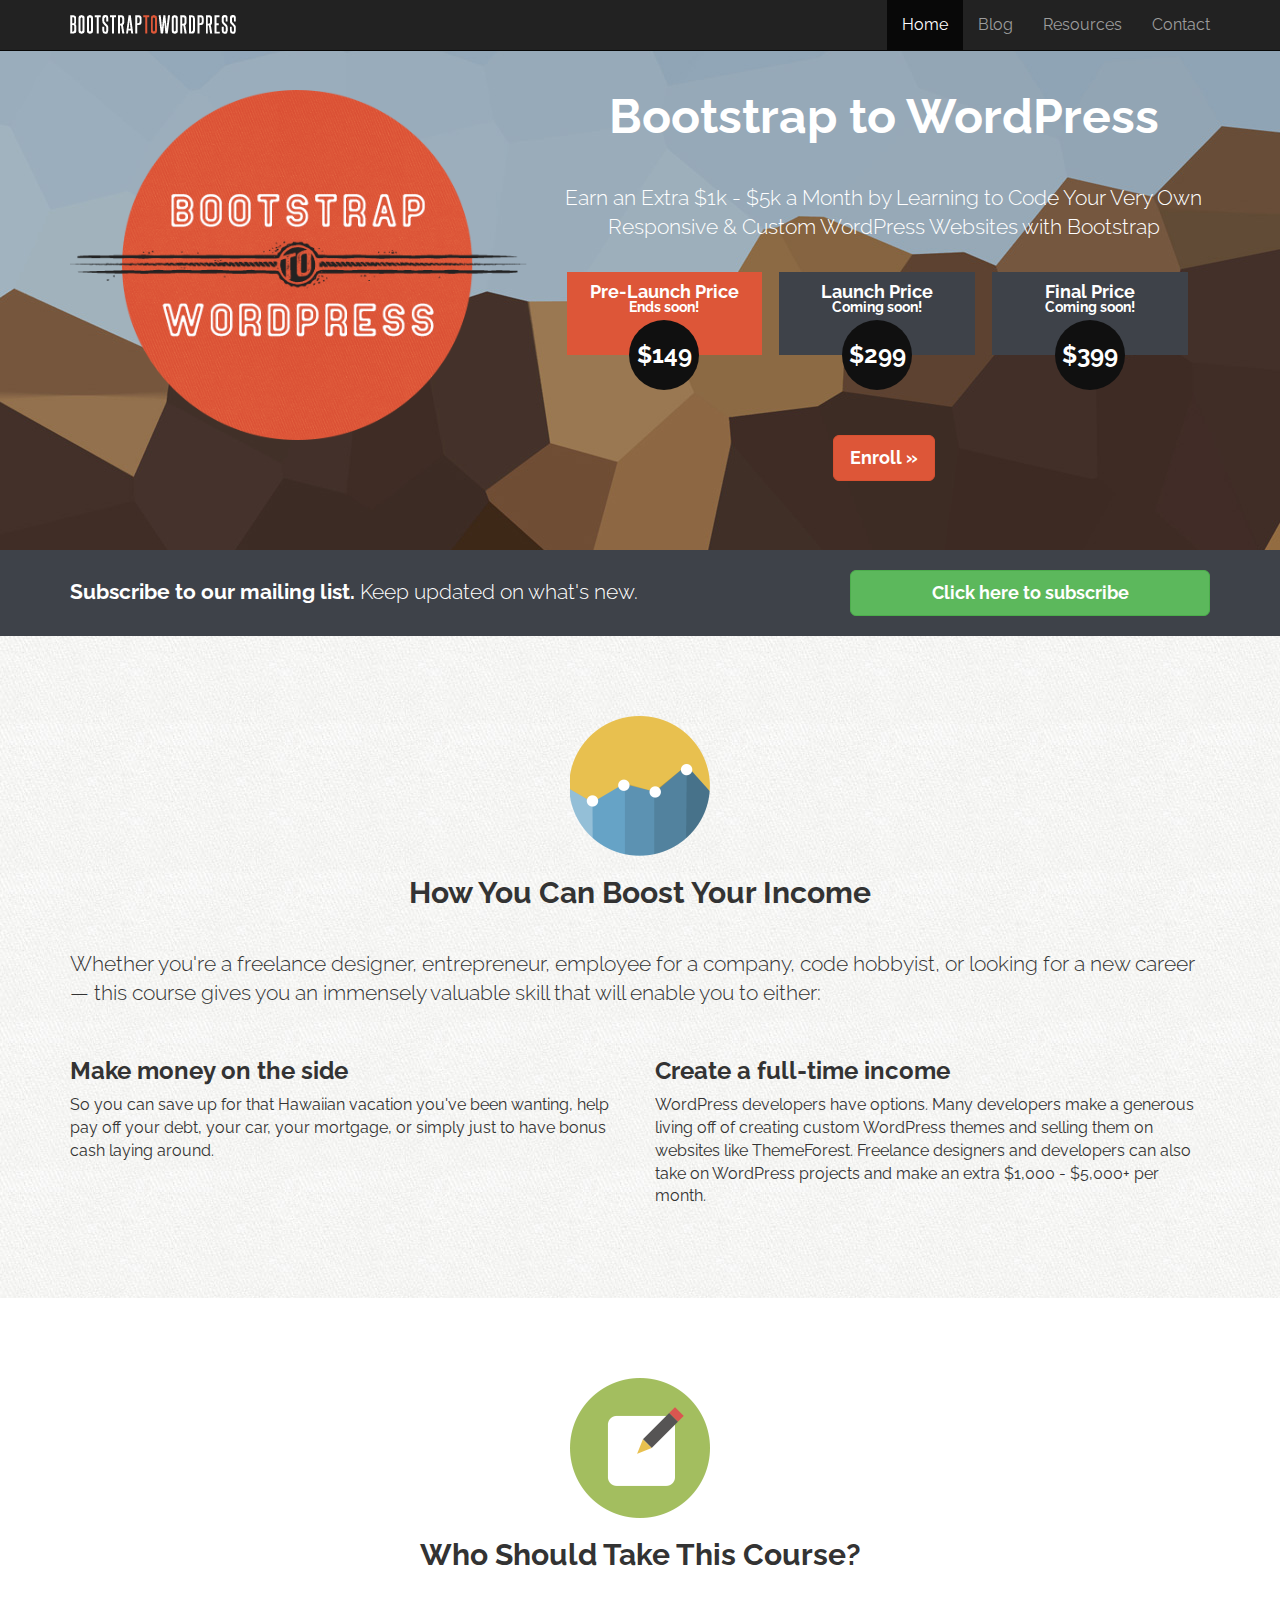
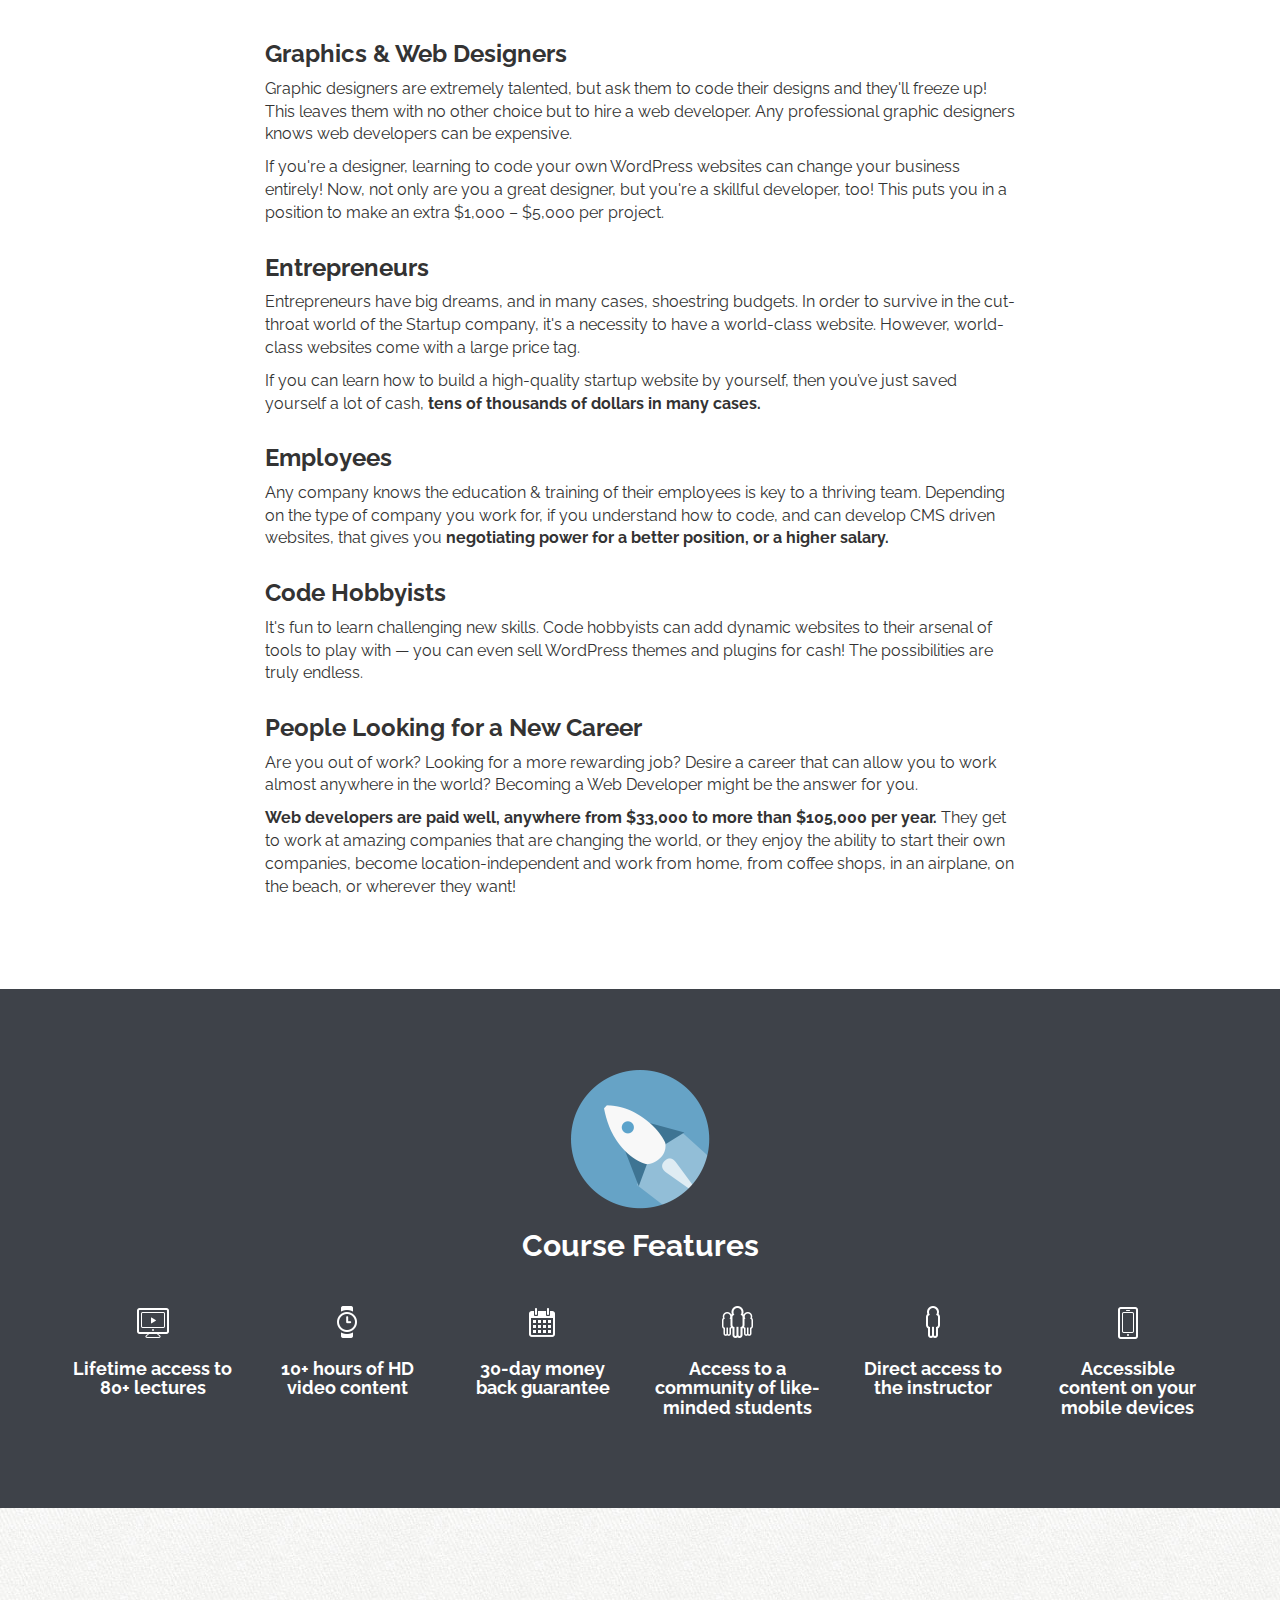
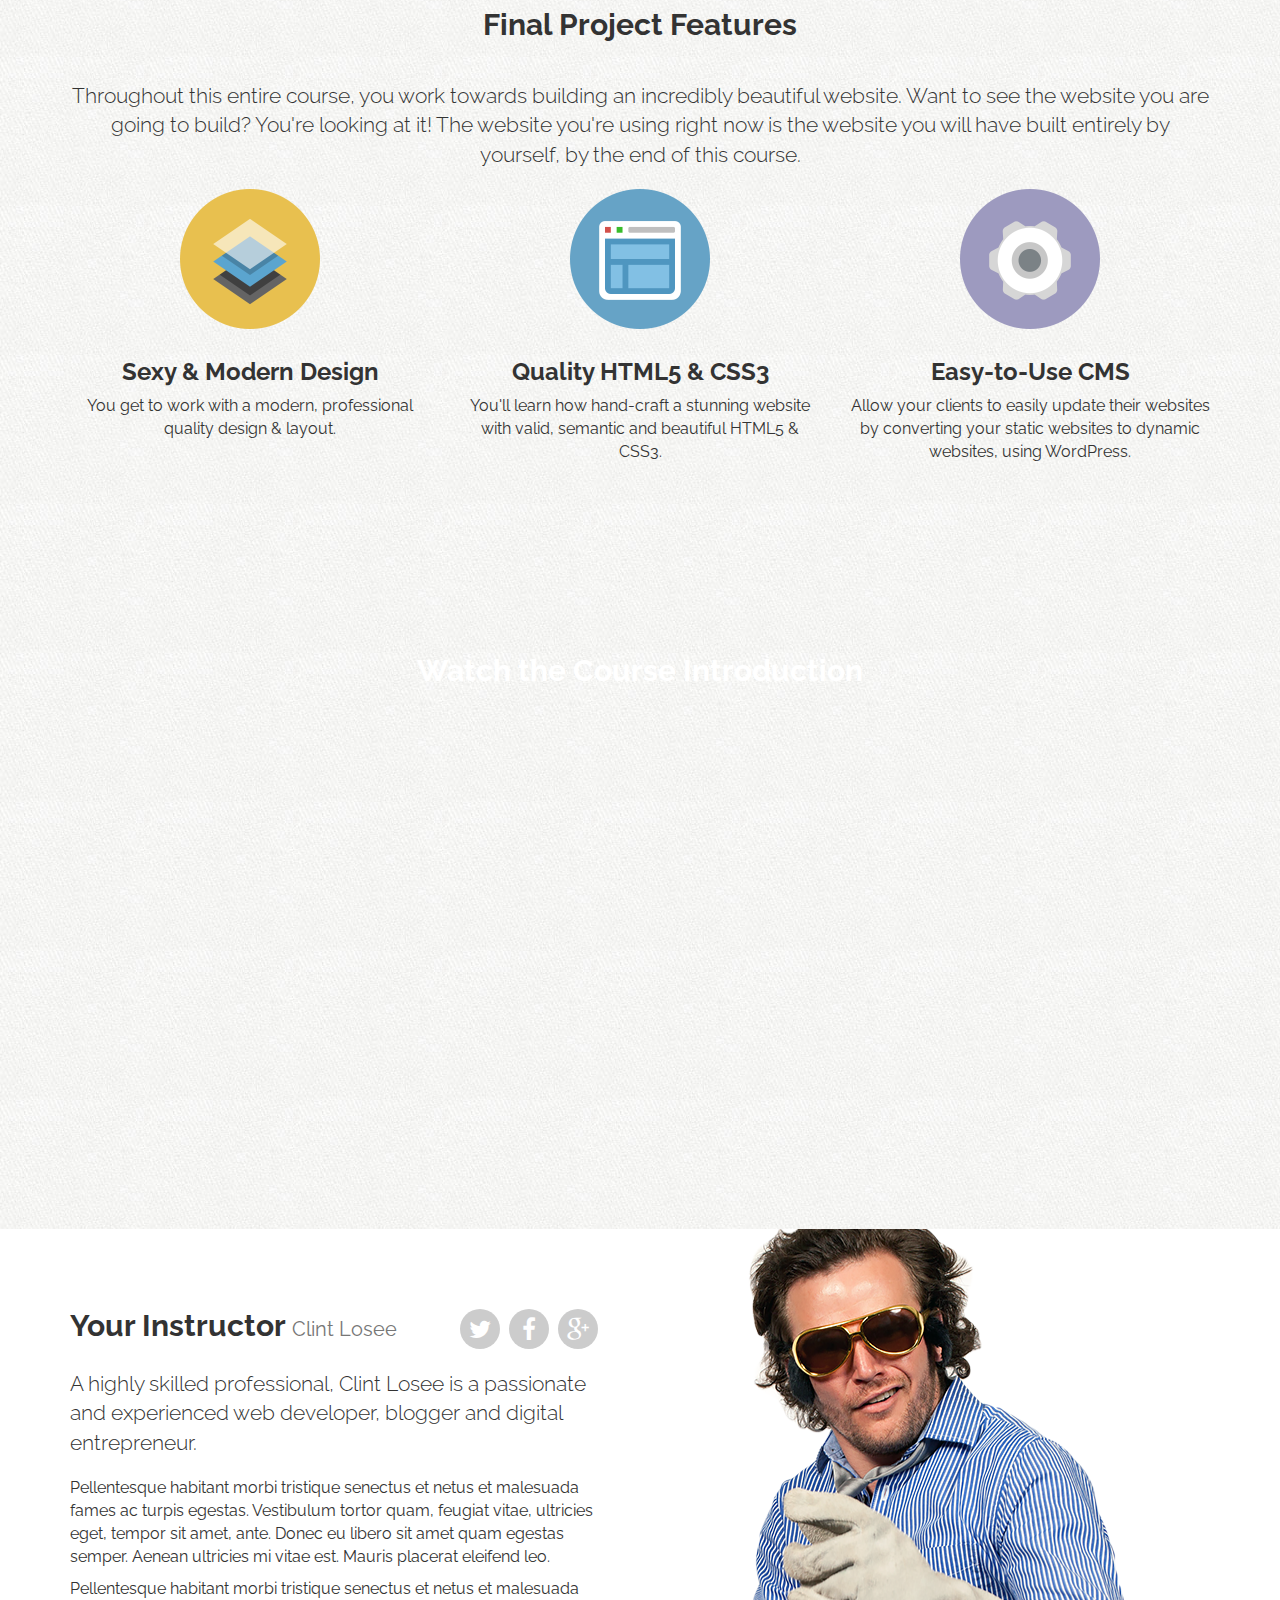
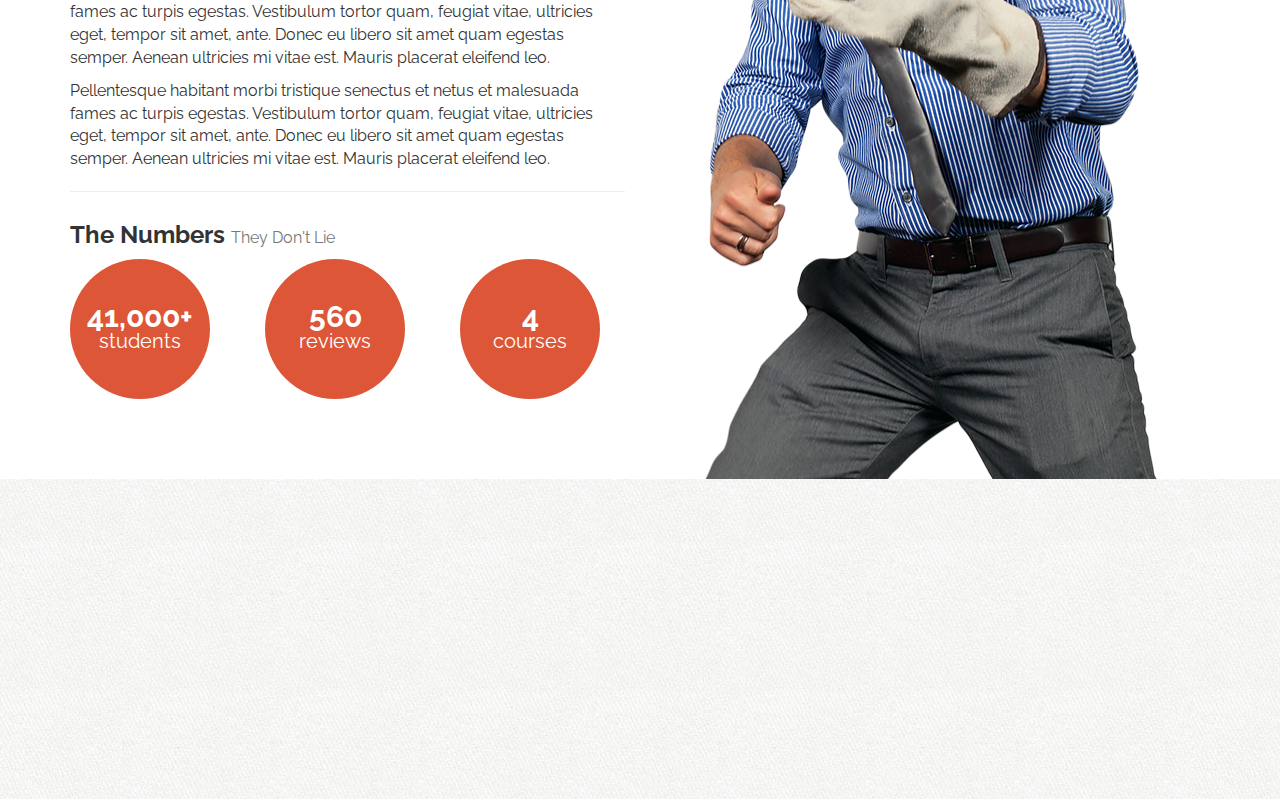
==== commit 5f8d4379: "Added instructor section and styling." ====
--- a/Static/index.html
+++ b/Static/index.html
@@ -255,9 +255,63 @@
 
         <!-- INSTRUCTOR
         ================================ -->
-        <section>
-
-        </section>
+        <section id="instructor">
+			<div class="container">
+				<div class="row">
+					<div class="col-sm-8 col-md-6">
+						<div class="row">
+							<div class="col-lg-8">
+								<h2>Your Instructor <small>Clint Losee</small></h2>
+							</div> <!-- end col -->
+							<div class="col-lg-4">
+								<a href="https://twitter.com" target="_blank" class="badge social twitter"><i class="fa fa-twitter"></i></a>
+								<a href="https://facebook.com" target="_blank" class="badge social facebook"><i class="fa fa-facebook"></i></a>
+								<a href="https://googleplus.com" target="_blank" class="badge social gplus"><i class="fa fa-google-plus"></i></a>
+							</div> <!-- end col -->
+						</div> <!-- end row -->
+						
+						<p class="lead">A highly skilled professional, Clint Losee is a passionate and experienced web developer, blogger and digital entrepreneur.</p>
+						
+						<p>Pellentesque habitant morbi tristique senectus et netus et malesuada fames ac turpis egestas. Vestibulum tortor quam, feugiat vitae, ultricies eget, tempor sit amet, ante. Donec eu libero sit amet quam egestas semper. Aenean ultricies mi vitae est. Mauris placerat eleifend leo.</p>
+						
+						<p>Pellentesque habitant morbi tristique senectus et netus et malesuada fames ac turpis egestas. Vestibulum tortor quam, feugiat vitae, ultricies eget, tempor sit amet, ante. Donec eu libero sit amet quam egestas semper. Aenean ultricies mi vitae est. Mauris placerat eleifend leo.</p>
+						
+						<p>Pellentesque habitant morbi tristique senectus et netus et malesuada fames ac turpis egestas. Vestibulum tortor quam, feugiat vitae, ultricies eget, tempor sit amet, ante. Donec eu libero sit amet quam egestas semper. Aenean ultricies mi vitae est. Mauris placerat eleifend leo.</p>
+						
+						<hr>
+						
+						<h3>The Numbers <small>They Don't Lie</small></h3>
+						
+						<div class="row">
+							<div class="col-xs-4">
+								<div class="num">
+									<div class="num-content">
+										41,000+ <span>students</span>
+									</div> <!-- end num-content -->
+								</div> <!-- end num -->
+							</div> <!-- end col -->
+							
+							<div class="col-xs-4">
+								<div class="num">
+									<div class="num-content">
+										560 <span>reviews</span>
+									</div> <!-- end num-content -->
+								</div> <!-- end num -->
+							</div> <!-- end col -->
+							
+							<div class="col-xs-4">
+								<div class="num">
+									<div class="num-content">
+										4 <span>courses</span>
+									</div> <!-- end num-content -->
+								</div> <!-- end num -->
+							</div> <!-- end col -->
+						</div> <!-- end row -->
+						
+					</div> <!-- end col -->
+				</div> <!-- end row -->
+			</div> <!-- end container -->
+        </section> <!-- end instructor -->
 
         <!-- TESTIMONIALS
         ================================ -->
--- a/Static/assets/css/styles.css
+++ b/Static/assets/css/styles.css
@@ -43,6 +43,9 @@
 img {
 	max-width: 100%;
 }
+.modal-content {
+	background: url('../img/tile.jpg') top left repeat;
+}
 
 .btn {
 	font-weight: bold;
@@ -51,6 +54,23 @@
 	background-color: #dd5638;
 	border-color: #d95131;
 }
+
+.badge.social {
+	background: #ccc;
+	font-size: 24px;
+	height: 40px;
+	width: 40px;
+	text-align: center;
+	line-height: 42px;
+	margin: 0 5px 20px 0;
+	padding: 0;
+	-webkit-border-radius: 50px;
+	-moz-border-radius: 50px;
+	border-radius: 50px;
+}
+.badge.social.twitter:hover { background: #55acee; }
+.badge.social.facebook:hover { background: #3b5998; }
+.badge.social.gplus:hover { background: #db4b39; }
 
 
 /*== HERO ==*/
@@ -155,6 +175,37 @@
 	text-align: center;
 	color: white;
 }
+#instructor {
+	background: white url('../img/brad-elvis.png') 90% -10px no-repeat;
+}
+#instructor h2 {
+	margin: 0 0 20px;
+}
+#instructor .num {
+	display: table;
+	font-size: 30px;
+	font-weight: bold;
+	line-height: 24px;
+	color: white;
+	height: 140px;
+	width: 140px;
+	text-align: center;
+	background: #dd5638;
+	-webkit-border-radius: 100%;
+	-moz-border-radius: 100%;
+	border-radius: 100%;
+	-webkit-font-smoothing: antialiased;
+	text-rendering: optimizelegibility;
+}
+#instructor .num .num-content {
+	display: table-cell;
+	vertical-align: middle;
+}
+#instructor .num span {
+	display: block;
+	font-size: 20px;
+	font-weight: normal;
+}
 
 /*== CUSTOM ICON SPRITE ==*/
 .ci {
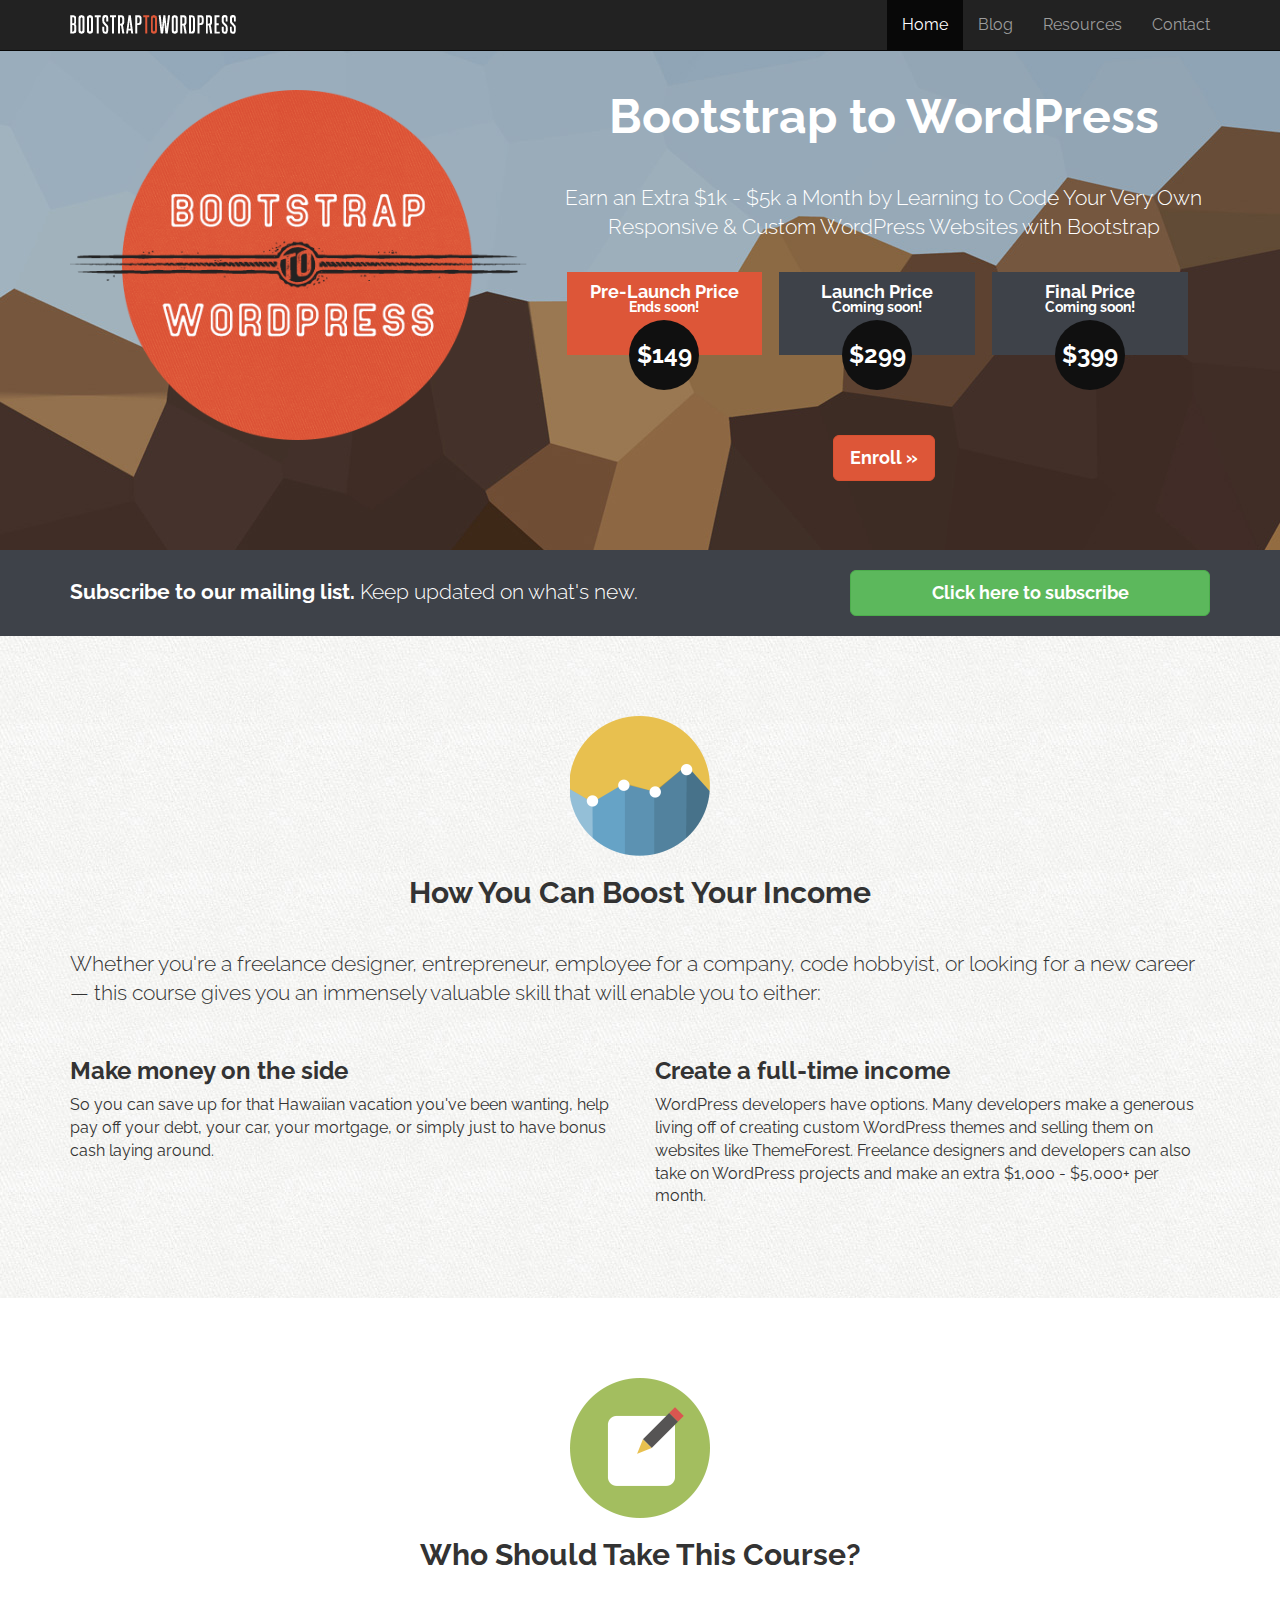
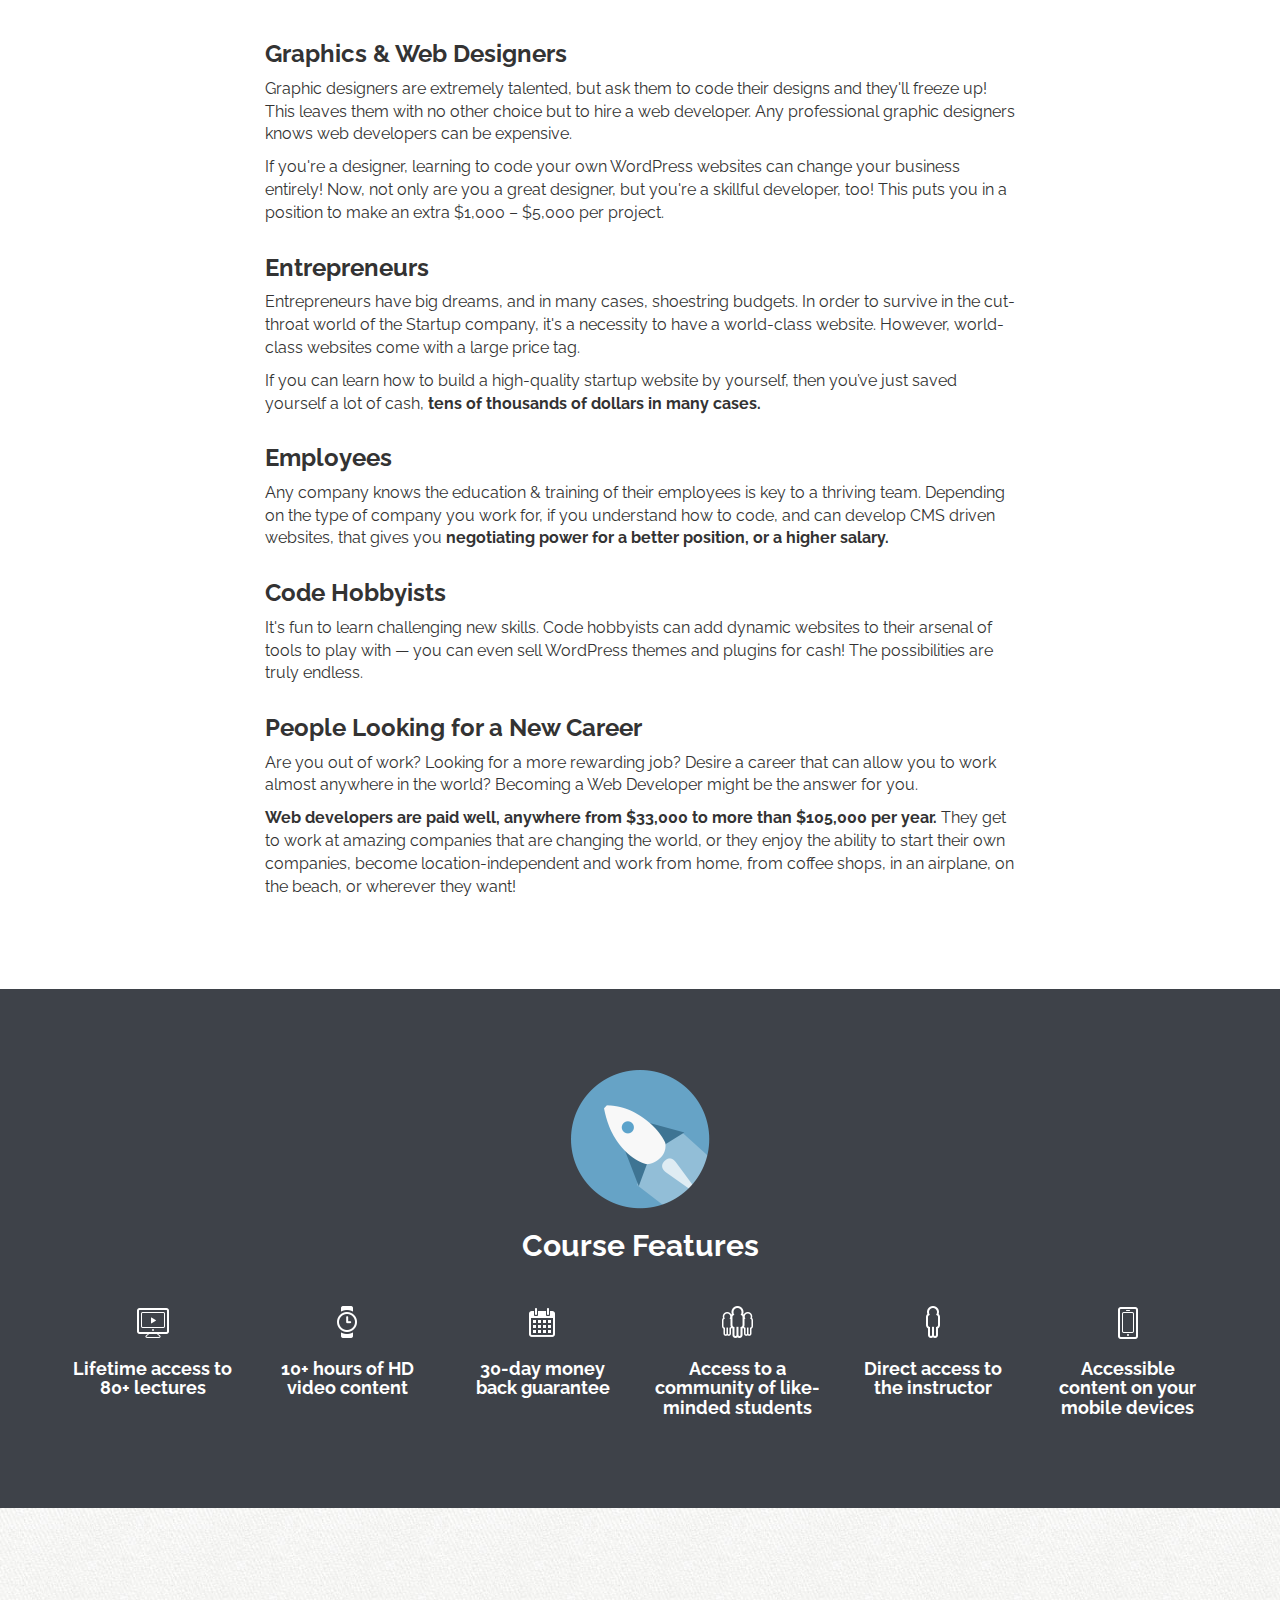
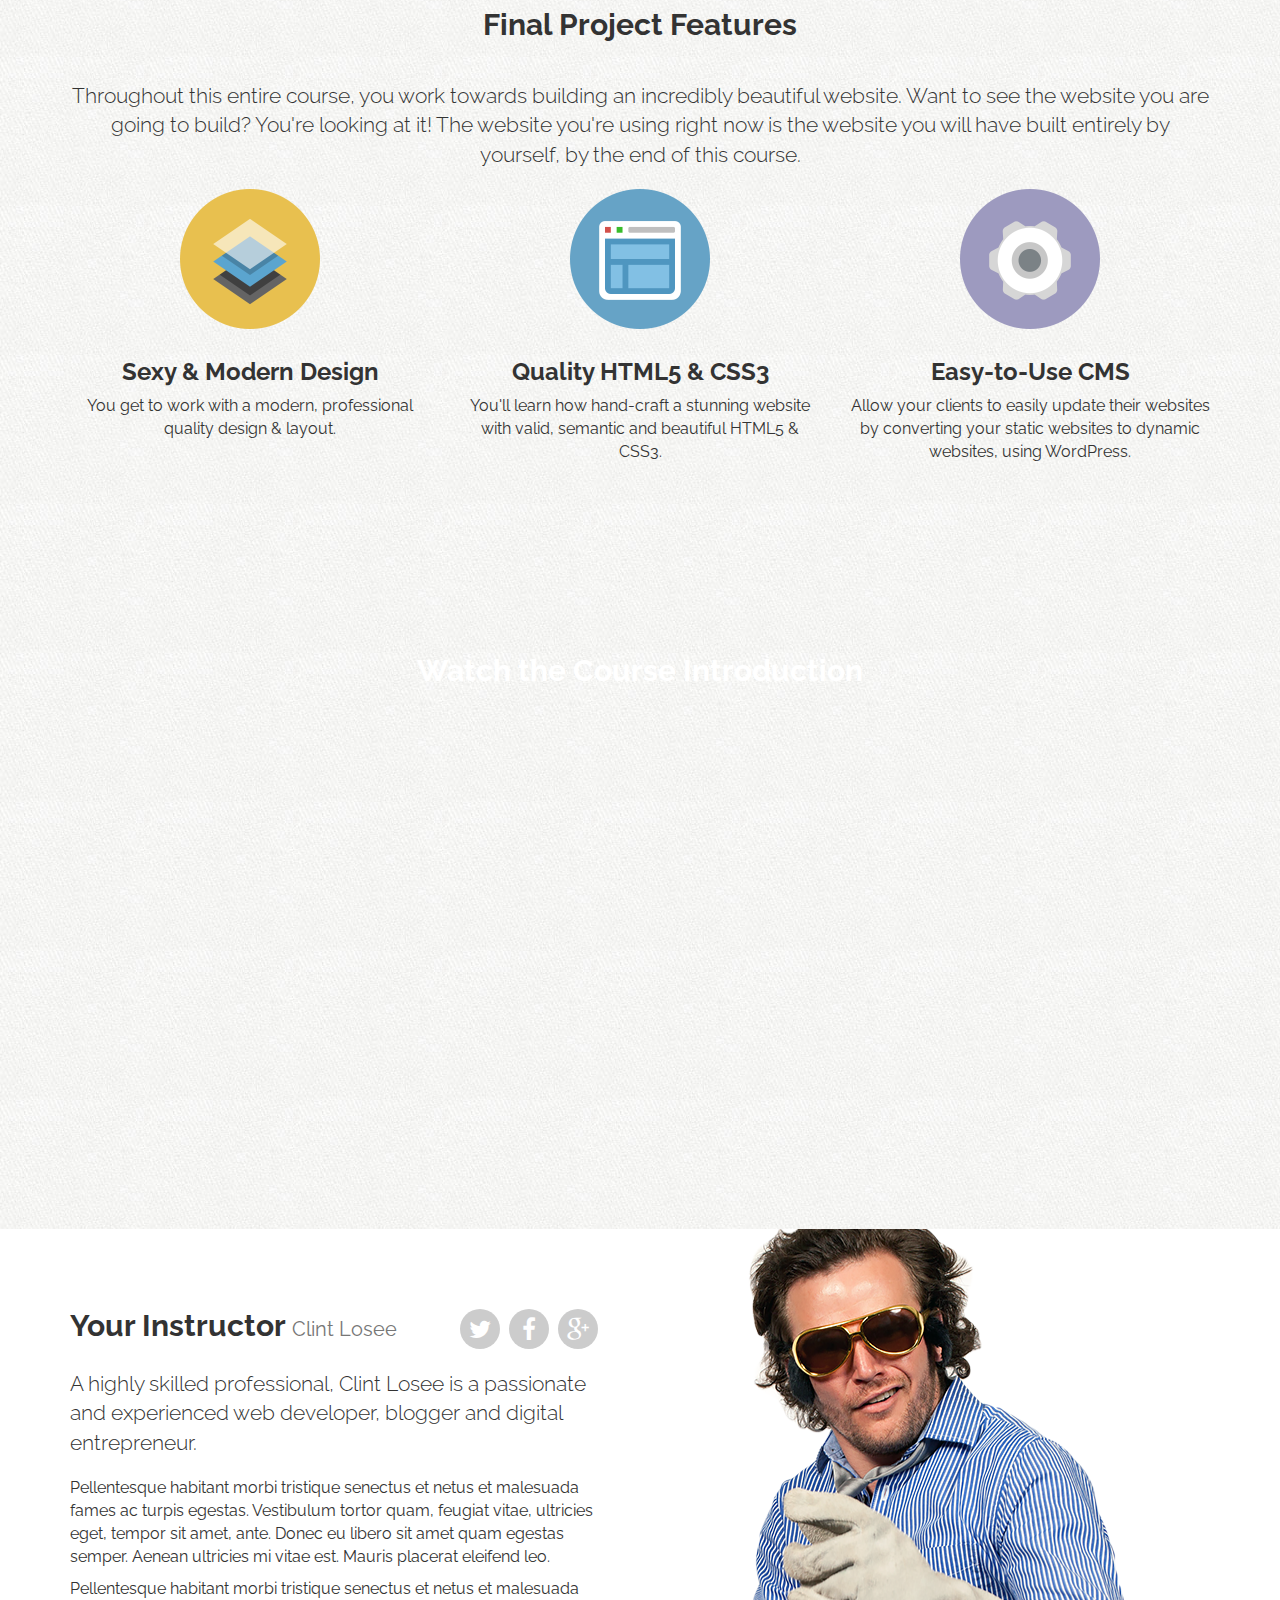
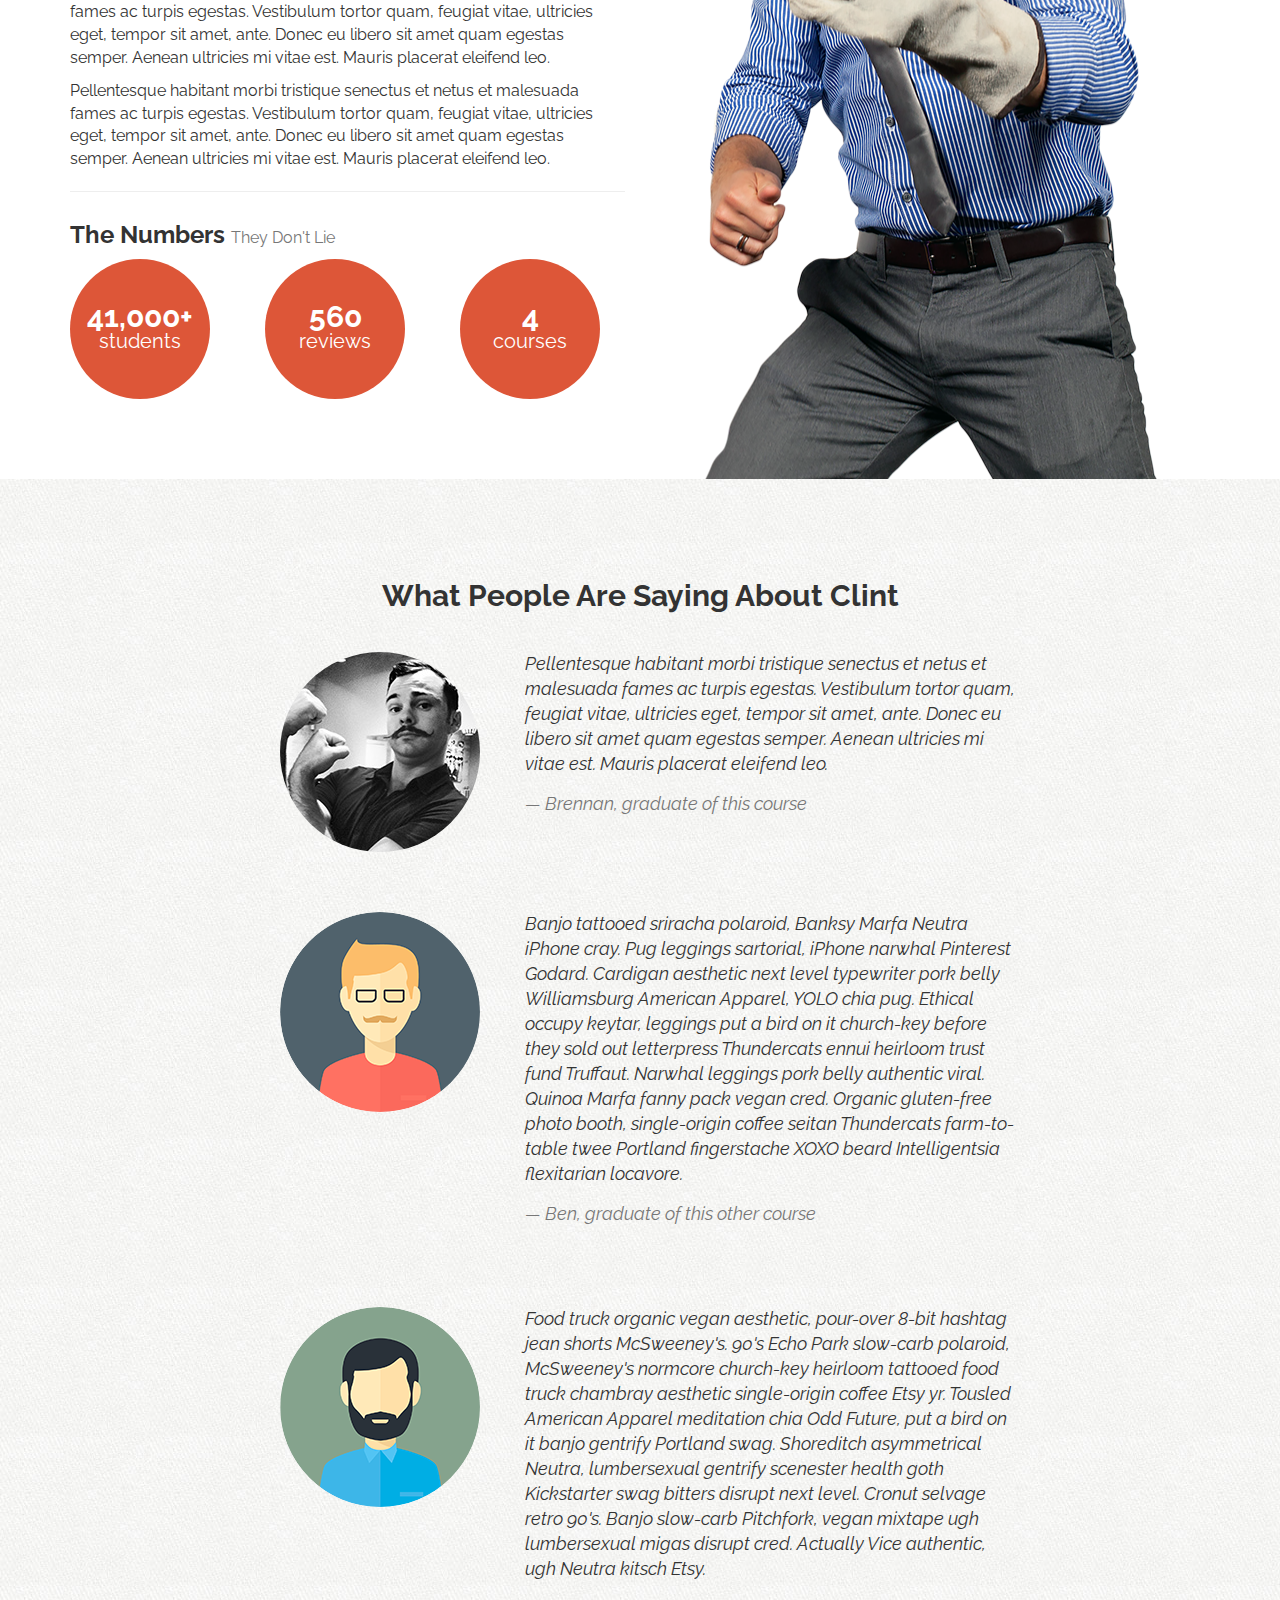
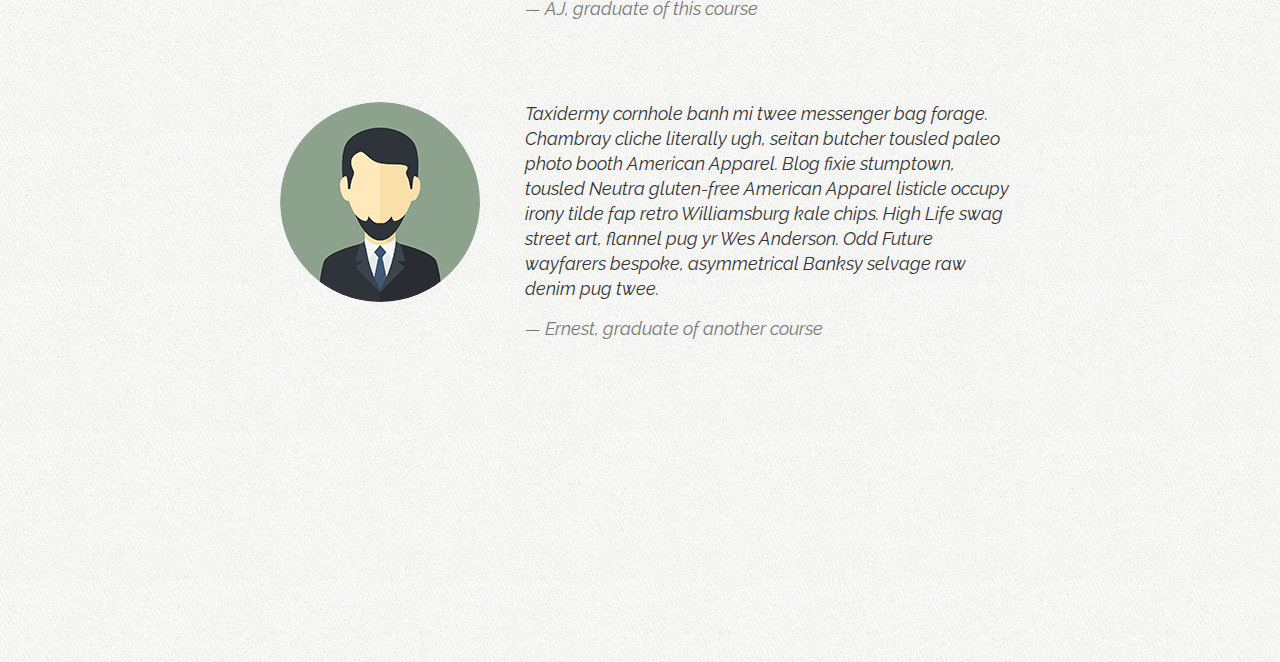
==== commit fcc7c110: "Added testimonial section and styling." ====
--- a/Static/index.html
+++ b/Static/index.html
@@ -315,9 +315,69 @@
 
         <!-- TESTIMONIALS
         ================================ -->
-        <section>
-
-        </section>
+        <section id="kudos">
+        	<div class="container">
+        		<div class="row">
+        			<div class="col-sm-8 col-sm-offset-2">
+        				
+        				<h2>What People Are Saying About Clint</h2>
+        				
+        				<!-- TESTIMONIAL -->
+        				<div class="row testimonial">
+        					<div class="col-sm-4">
+        						<img src="assets/img/brennan.jpg" alt="Brennan">
+        					</div> <!-- end col -->
+        					<div class="col-sm-8">
+        						<blockquote>
+        							Pellentesque habitant morbi tristique senectus et netus et malesuada fames ac turpis egestas. Vestibulum tortor quam, feugiat vitae, ultricies eget, tempor sit amet, ante. Donec eu libero sit amet quam egestas semper. Aenean ultricies mi vitae est. Mauris placerat eleifend leo.
+        							<cite>&mdash; Brennan, graduate of this course</cite>
+        						</blockquote> <!-- end blockquote -->
+        					</div> <!-- end col -->
+        				</div> <!-- end row testimonial -->
+        				
+        				<!-- TESTIMONIAL -->
+        				<div class="row testimonial">
+        					<div class="col-sm-4">
+        						<img src="assets/img/ben.png" alt="Illustration of a man with a moustache">
+        					</div> <!-- end col -->
+        					<div class="col-sm-8">
+        						<blockquote>
+        							Banjo tattooed sriracha polaroid, Banksy Marfa Neutra iPhone cray. Pug leggings sartorial, iPhone narwhal Pinterest Godard. Cardigan aesthetic next level typewriter pork belly Williamsburg American Apparel, YOLO chia pug. Ethical occupy keytar, leggings put a bird on it church-key before they sold out letterpress Thundercats ennui heirloom trust fund Truffaut. Narwhal leggings pork belly authentic viral. Quinoa Marfa fanny pack vegan cred. Organic gluten-free photo booth, single-origin coffee seitan Thundercats farm-to-table twee Portland fingerstache XOXO beard Intelligentsia flexitarian locavore.
+        							<cite>&mdash; Ben, graduate of this other course</cite>
+        						</blockquote> <!-- end blockquote -->
+        					</div> <!-- end col -->
+        				</div> <!-- end row testimonial -->
+        				
+        				<!-- TESTIMONIAL -->
+        				<div class="row testimonial">
+        					<div class="col-sm-4">
+        						<img src="assets/img/aj.png" alt="Illustration of a man with a beard">
+        					</div> <!-- end col -->
+        					<div class="col-sm-8">
+        						<blockquote>
+        							Food truck organic vegan aesthetic, pour-over 8-bit hashtag jean shorts McSweeney's. 90's Echo Park slow-carb polaroid, McSweeney's normcore church-key heirloom tattooed food truck chambray aesthetic single-origin coffee Etsy yr. Tousled American Apparel meditation chia Odd Future, put a bird on it banjo gentrify Portland swag. Shoreditch asymmetrical Neutra, lumbersexual gentrify scenester health goth Kickstarter swag bitters disrupt next level. Cronut selvage retro 90's. Banjo slow-carb Pitchfork, vegan mixtape ugh lumbersexual migas disrupt cred. Actually Vice authentic, ugh Neutra kitsch Etsy.
+        							<cite>&mdash; AJ, graduate of this course</cite>
+        						</blockquote> <!-- end blockquote -->
+        					</div> <!-- end col -->
+        				</div> <!-- end row testimonial -->
+        				
+        				<!-- TESTIMONIAL -->
+        				<div class="row testimonial">
+        					<div class="col-sm-4">
+        						<img src="assets/img/ernest.png" alt="Illustration of a man with a beard in a suit">
+        					</div> <!-- end col -->
+        					<div class="col-sm-8">
+        						<blockquote>
+        							Taxidermy cornhole banh mi twee messenger bag forage. Chambray cliche literally ugh, seitan butcher tousled paleo photo booth American Apparel. Blog fixie stumptown, tousled Neutra gluten-free American Apparel listicle occupy irony tilde fap retro Williamsburg kale chips. High Life swag street art, flannel pug yr Wes Anderson. Odd Future wayfarers bespoke, asymmetrical Banksy selvage raw denim pug twee.
+        							<cite>&mdash; Ernest, graduate of another course</cite>
+        						</blockquote> <!-- end blockquote -->
+        					</div> <!-- end col -->
+        				</div> <!-- end row testimonial -->
+        				
+        			</div> <!-- end col -->
+        		</div> <!-- end row -->
+        	</div> <!-- end container -->
+        </section> <!-- end kudos -->
 
         <!-- SIGN UP SECTION
         ================================ -->
--- a/Static/assets/css/styles.css
+++ b/Static/assets/css/styles.css
@@ -71,6 +71,21 @@
 .badge.social.twitter:hover { background: #55acee; }
 .badge.social.facebook:hover { background: #3b5998; }
 .badge.social.gplus:hover { background: #db4b39; }
+
+blockquote {
+	padding: 0;
+	border: none;
+	font-style: italic;
+	text-align: left;
+}
+blockquote cite {
+	display: block;
+	color: #777;
+	margin: 15px 0 0 0;
+}
+blockquote:before {
+	display: none;
+}
 
 
 /*== HERO ==*/
@@ -206,6 +221,18 @@
 	font-size: 20px;
 	font-weight: normal;
 }
+#kudos {
+	text-align: center;
+}
+.testimonial {
+	margin-bottom: 60px;
+}
+.testimonial img {
+	-webkit-border-radius: 50%;
+	-moz-border-radius: 50%;
+	border-radius: 50%;
+}
+
 
 /*== CUSTOM ICON SPRITE ==*/
 .ci {
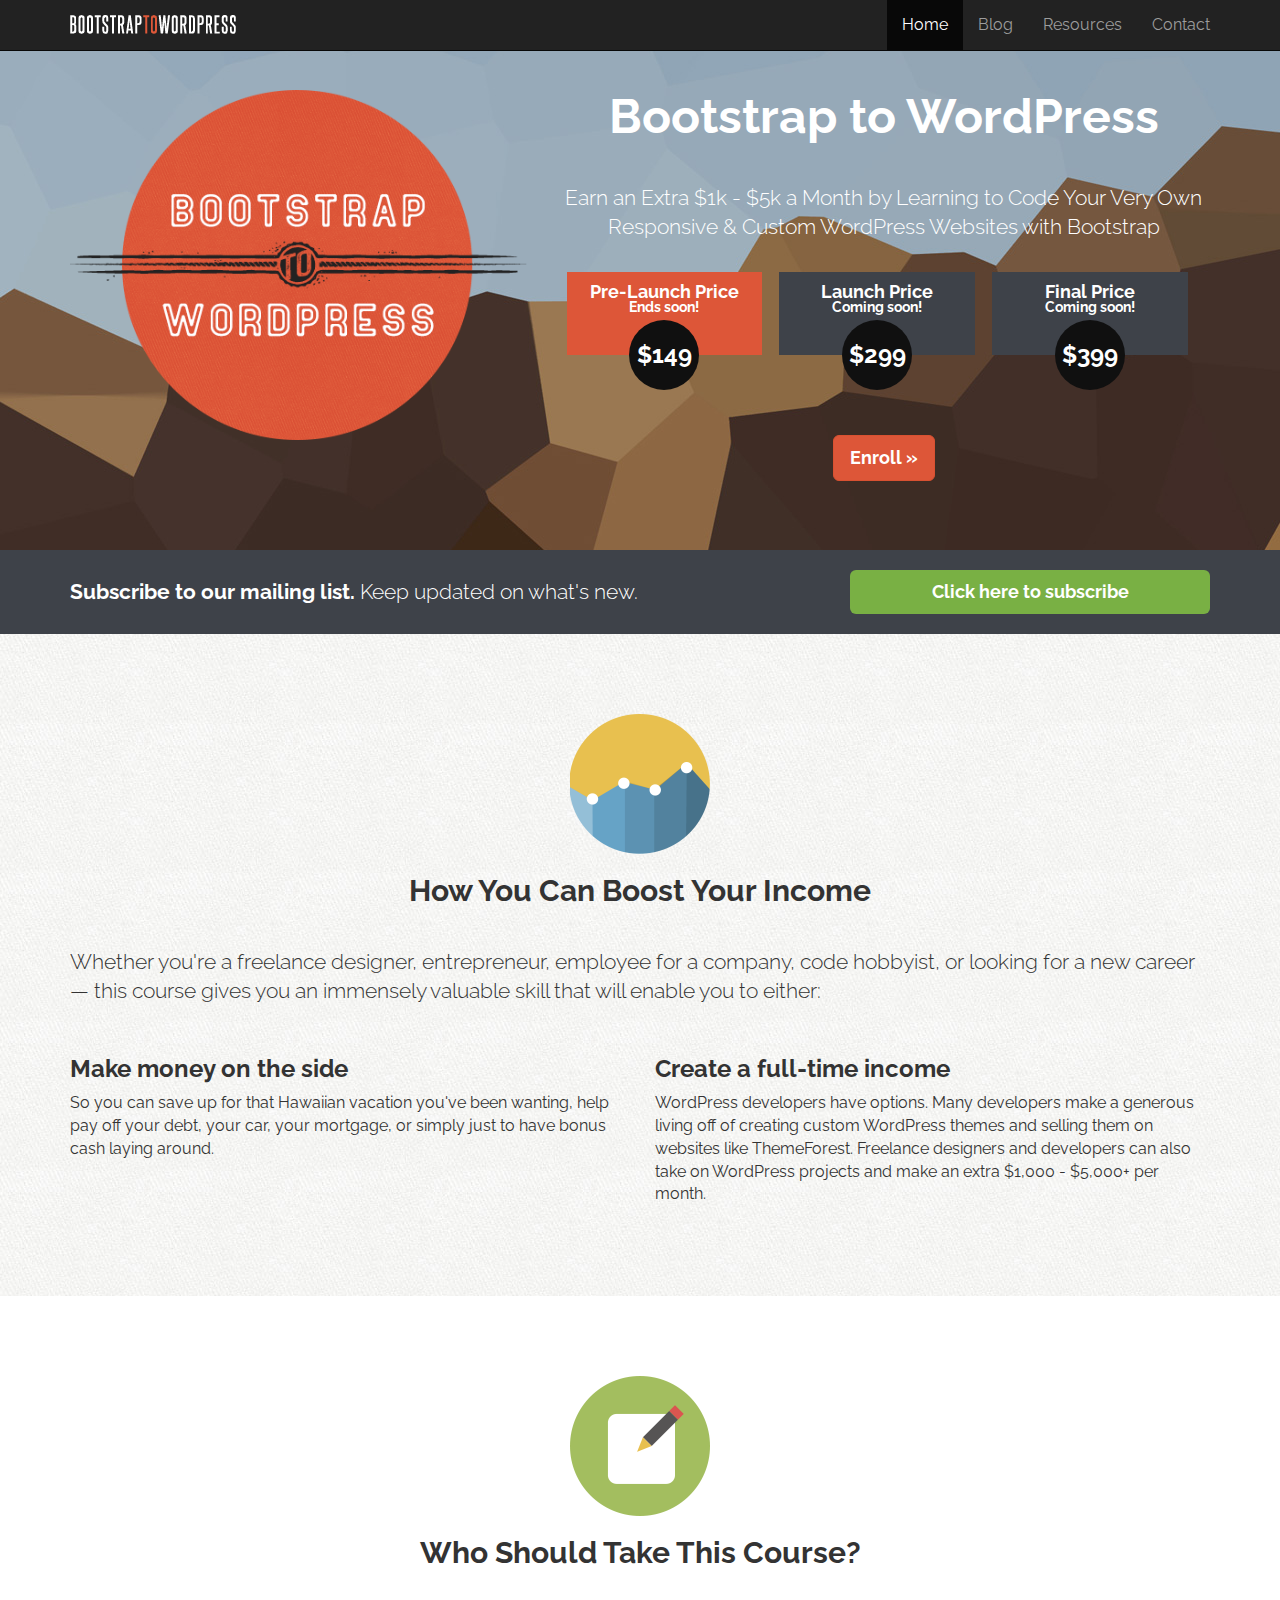
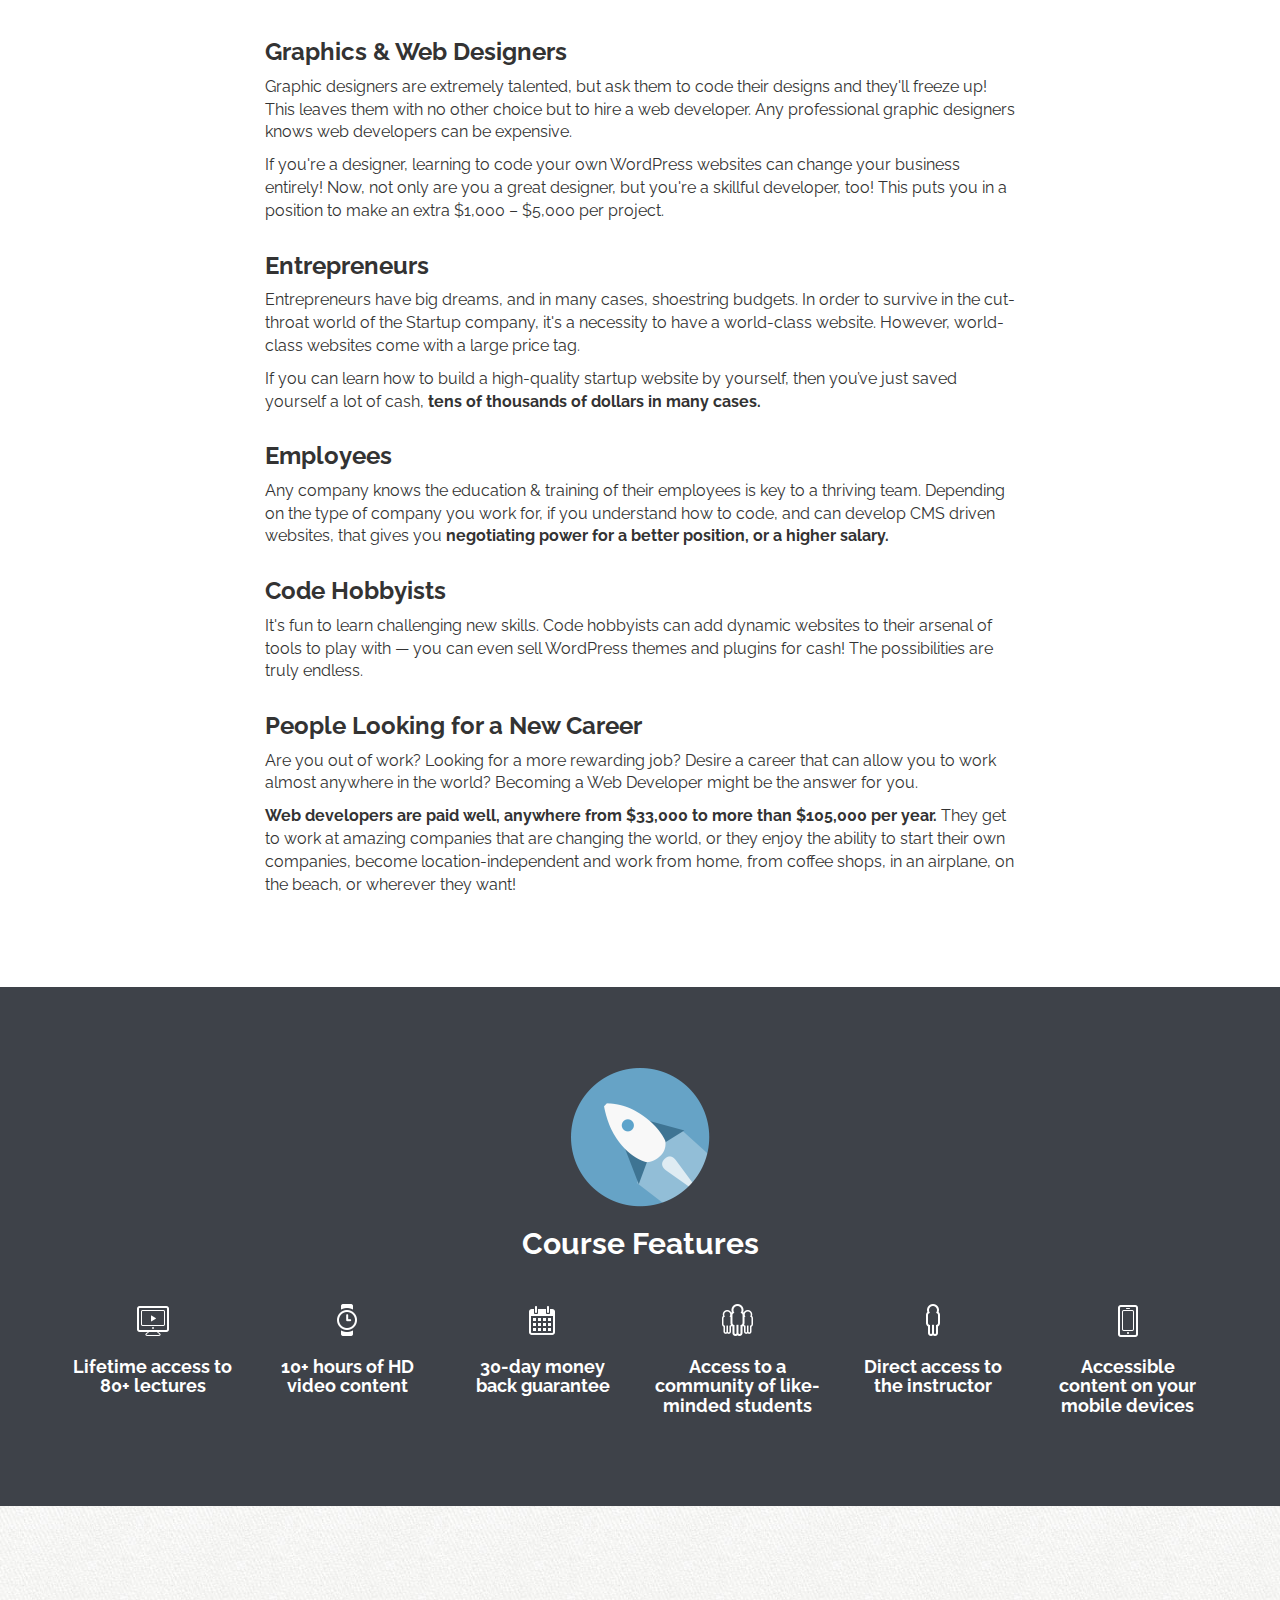
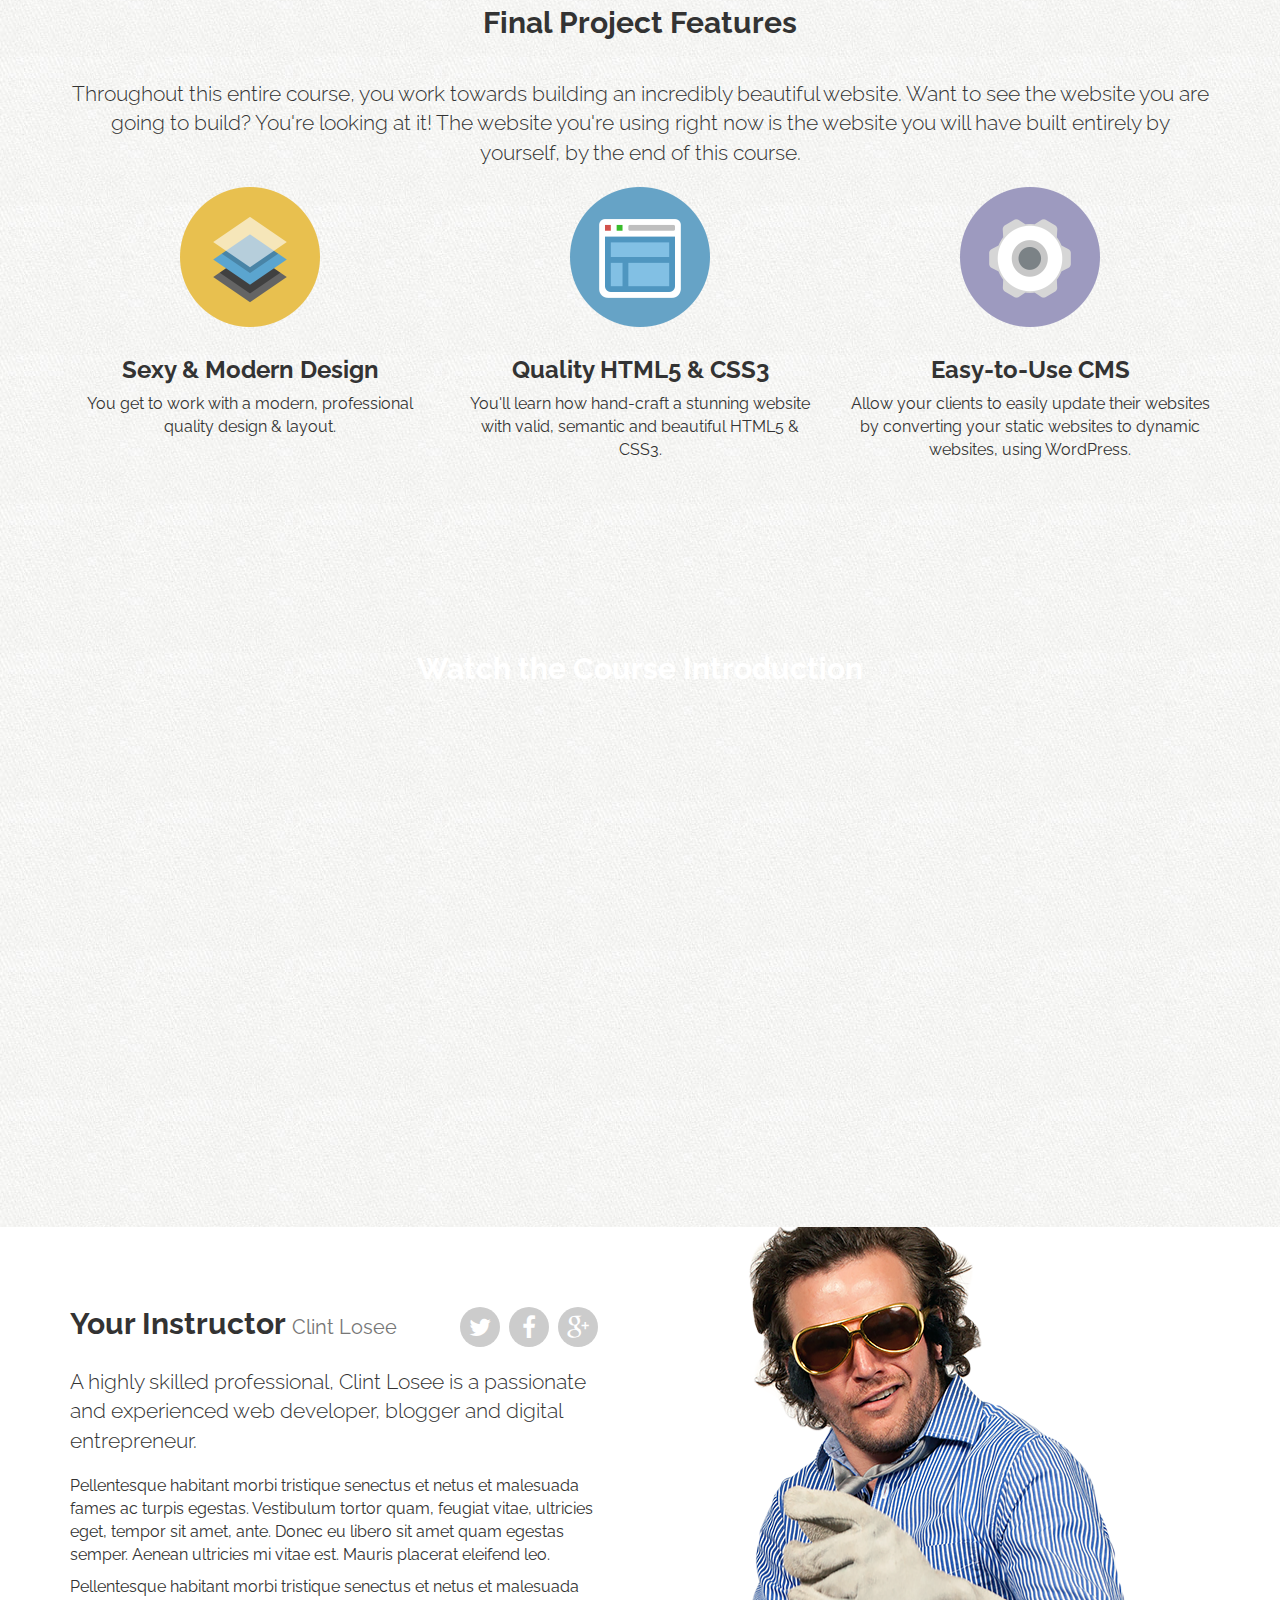
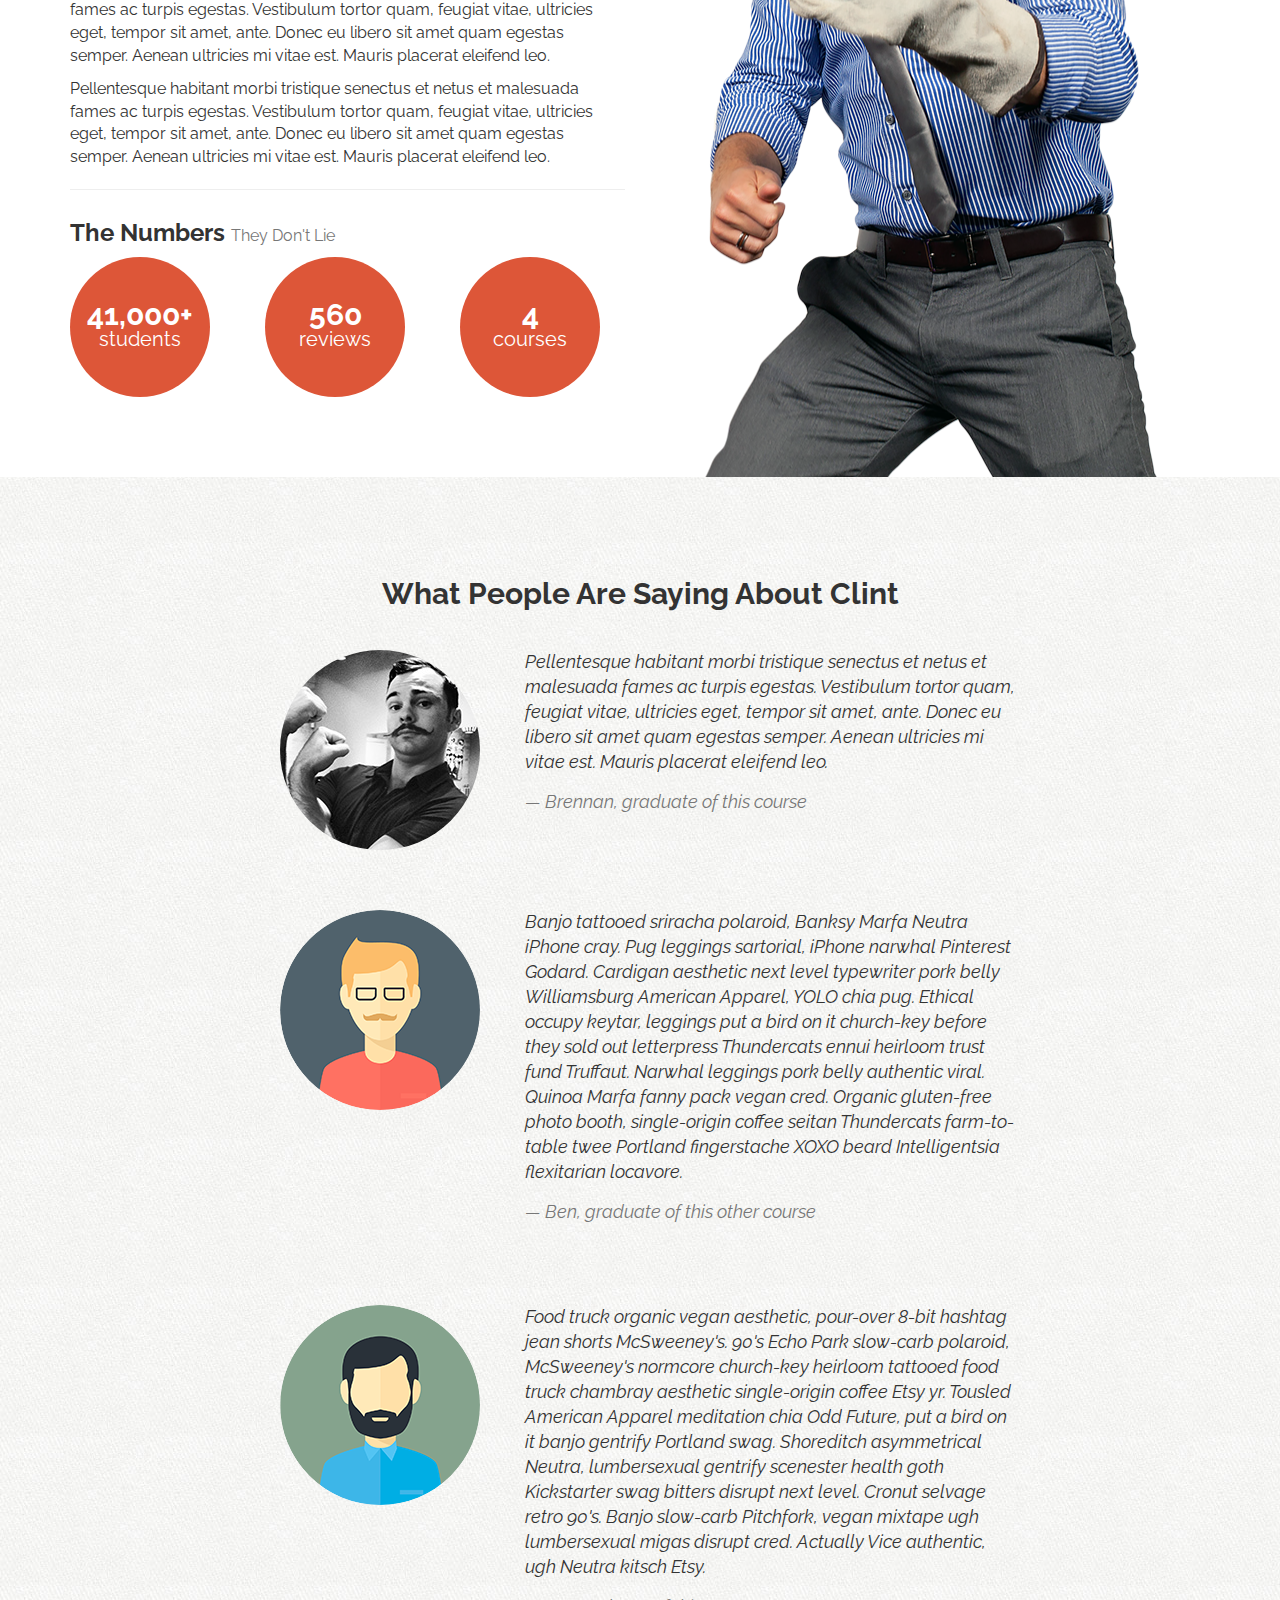
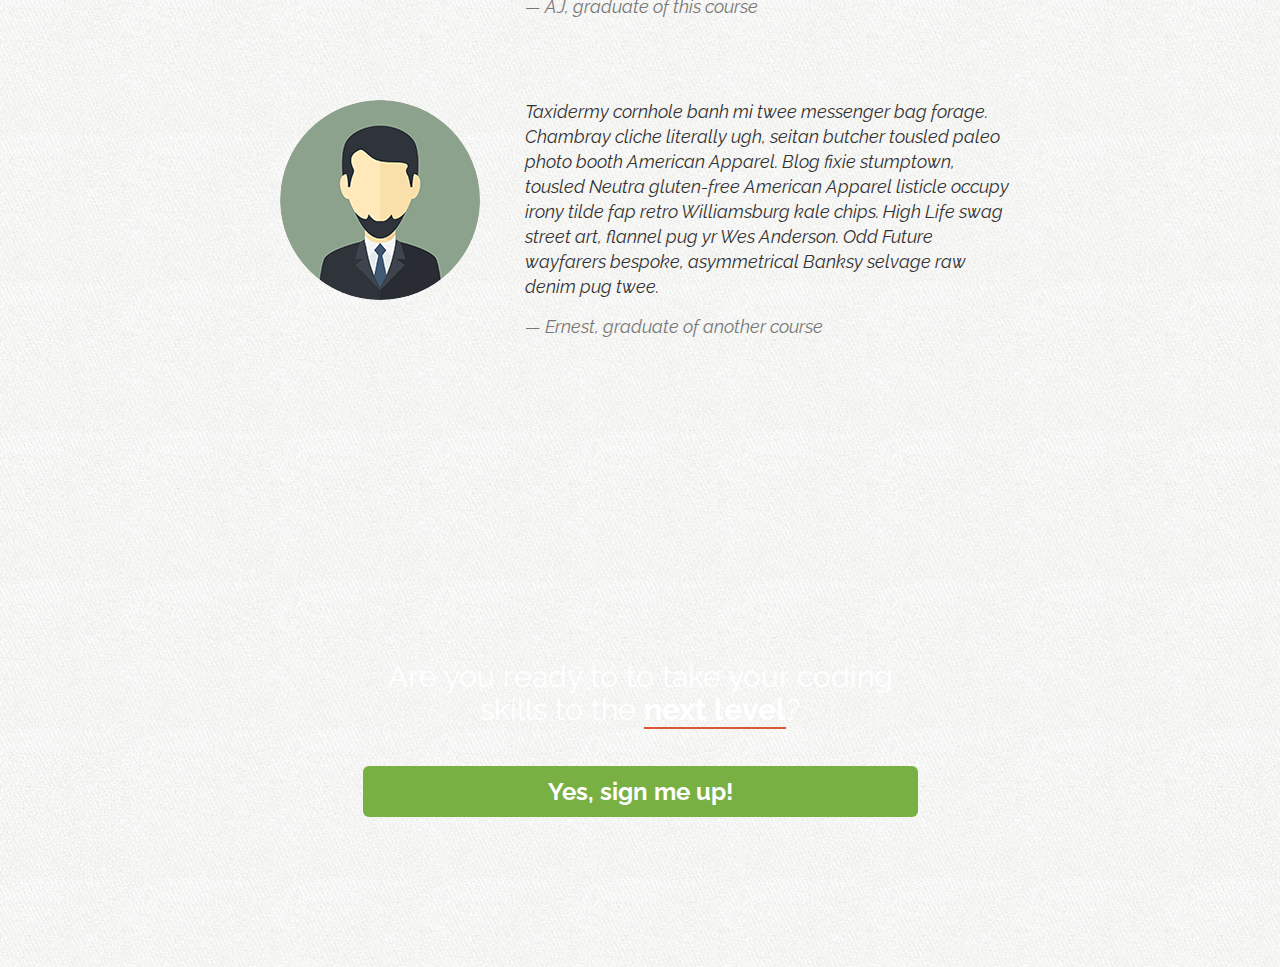
==== commit dede831e: "Added signup section and styling." ====
--- a/Static/index.html
+++ b/Static/index.html
@@ -381,9 +381,16 @@
 
         <!-- SIGN UP SECTION
         ================================ -->
-        <section>
-
-        </section>
+        <section id="signup" data-type="background" data-speed="4">
+			<div class="container">
+				<div class="row">
+					<div class="col-sm-6 col-sm-offset-3">
+						<h2>Are you ready to to take your coding skills to the <strong>next level</strong>?</h2>
+						<p><a href="#" class="btn btn-lg btn-block btn-success ">Yes, sign me up!</a></p>
+					</div> <!-- end col -->
+				</div> <!-- end row -->
+			</div> <!-- end container -->
+        </section> <!-- end sign-up -->
 
         <!-- FOOTER
         ================================ -->
--- a/Static/assets/css/styles.css
+++ b/Static/assets/css/styles.css
@@ -46,13 +46,23 @@
 .modal-content {
 	background: url('../img/tile.jpg') top left repeat;
 }
-
+button.btn:focus {
+	outline: none !important;
+}
 .btn {
 	font-weight: bold;
 }
 .btn-danger {
 	background-color: #dd5638;
 	border-color: #d95131;
+}
+.btn-success {
+	background-color: #79b044;
+	border: none;
+}
+.btn-success:hover {
+	background-color: #6a9b3d;
+	border-color: #6a9b3d;
 }
 
 .badge.social {
@@ -232,6 +242,22 @@
 	-moz-border-radius: 50%;
 	border-radius: 50%;
 }
+#signup {
+	background: url('../img/hipster-stuff.jpg') center center repeat fixed;
+	text-align: center;
+	background-size: cover;
+	color: white;
+	padding: 140px 0;
+}
+#signup h2 {
+	font-weight: normal;
+}
+#signup h2 strong {
+	border-bottom: 2px solid #dd5638;
+}
+#signup .btn {
+	font-size: 24px;
+}
 
 
 /*== CUSTOM ICON SPRITE ==*/
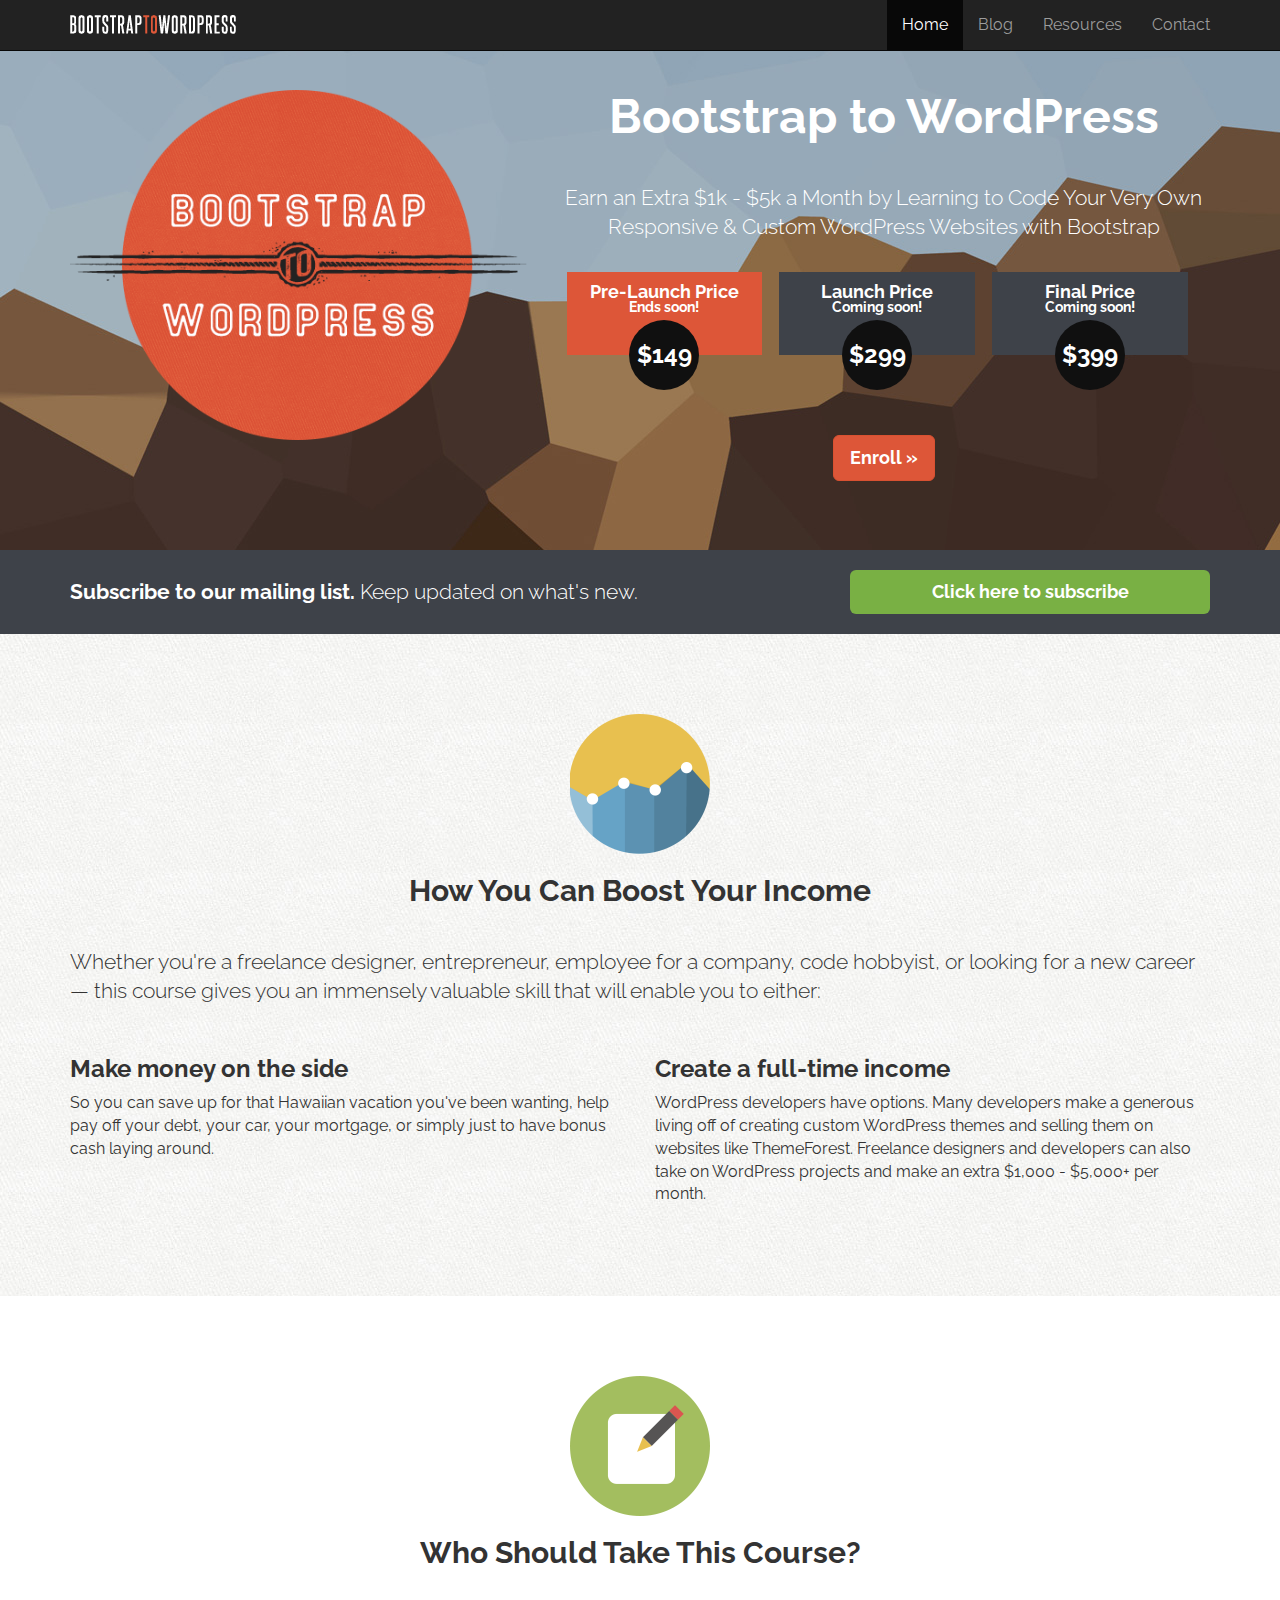
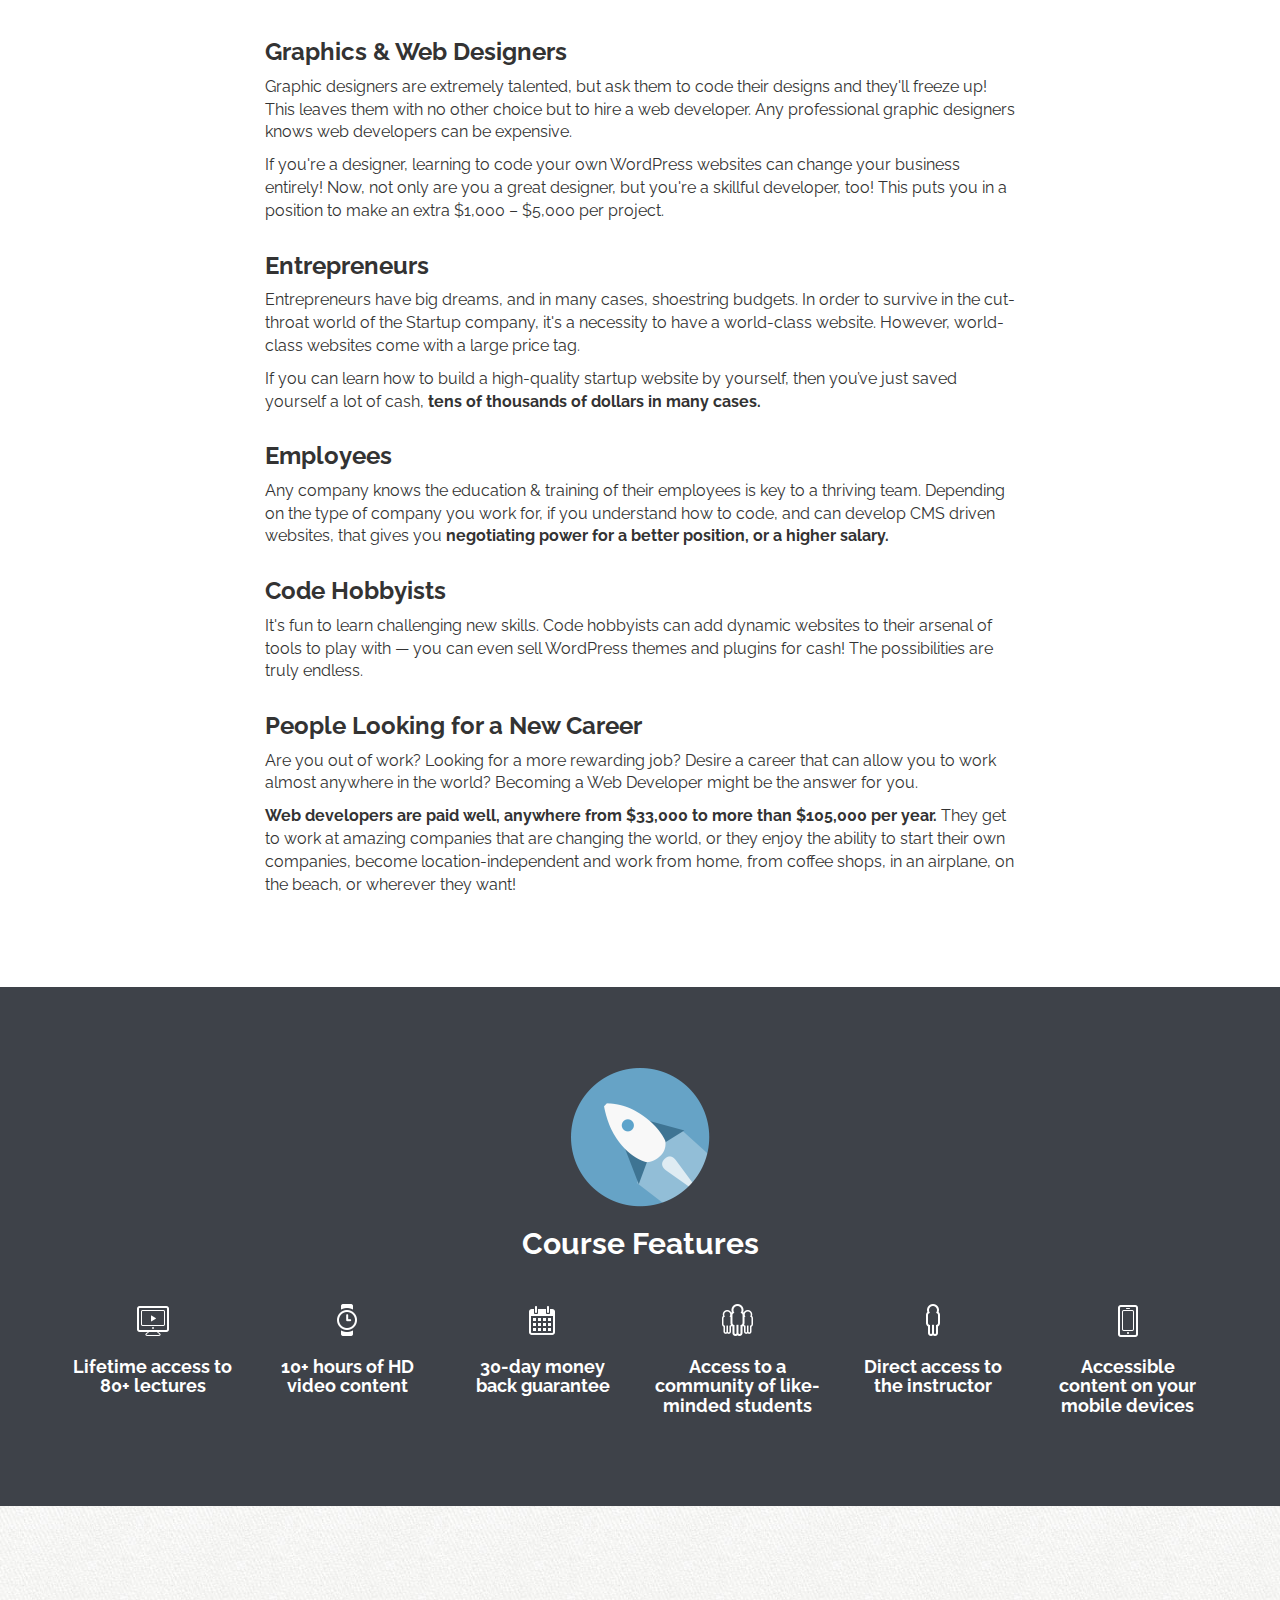
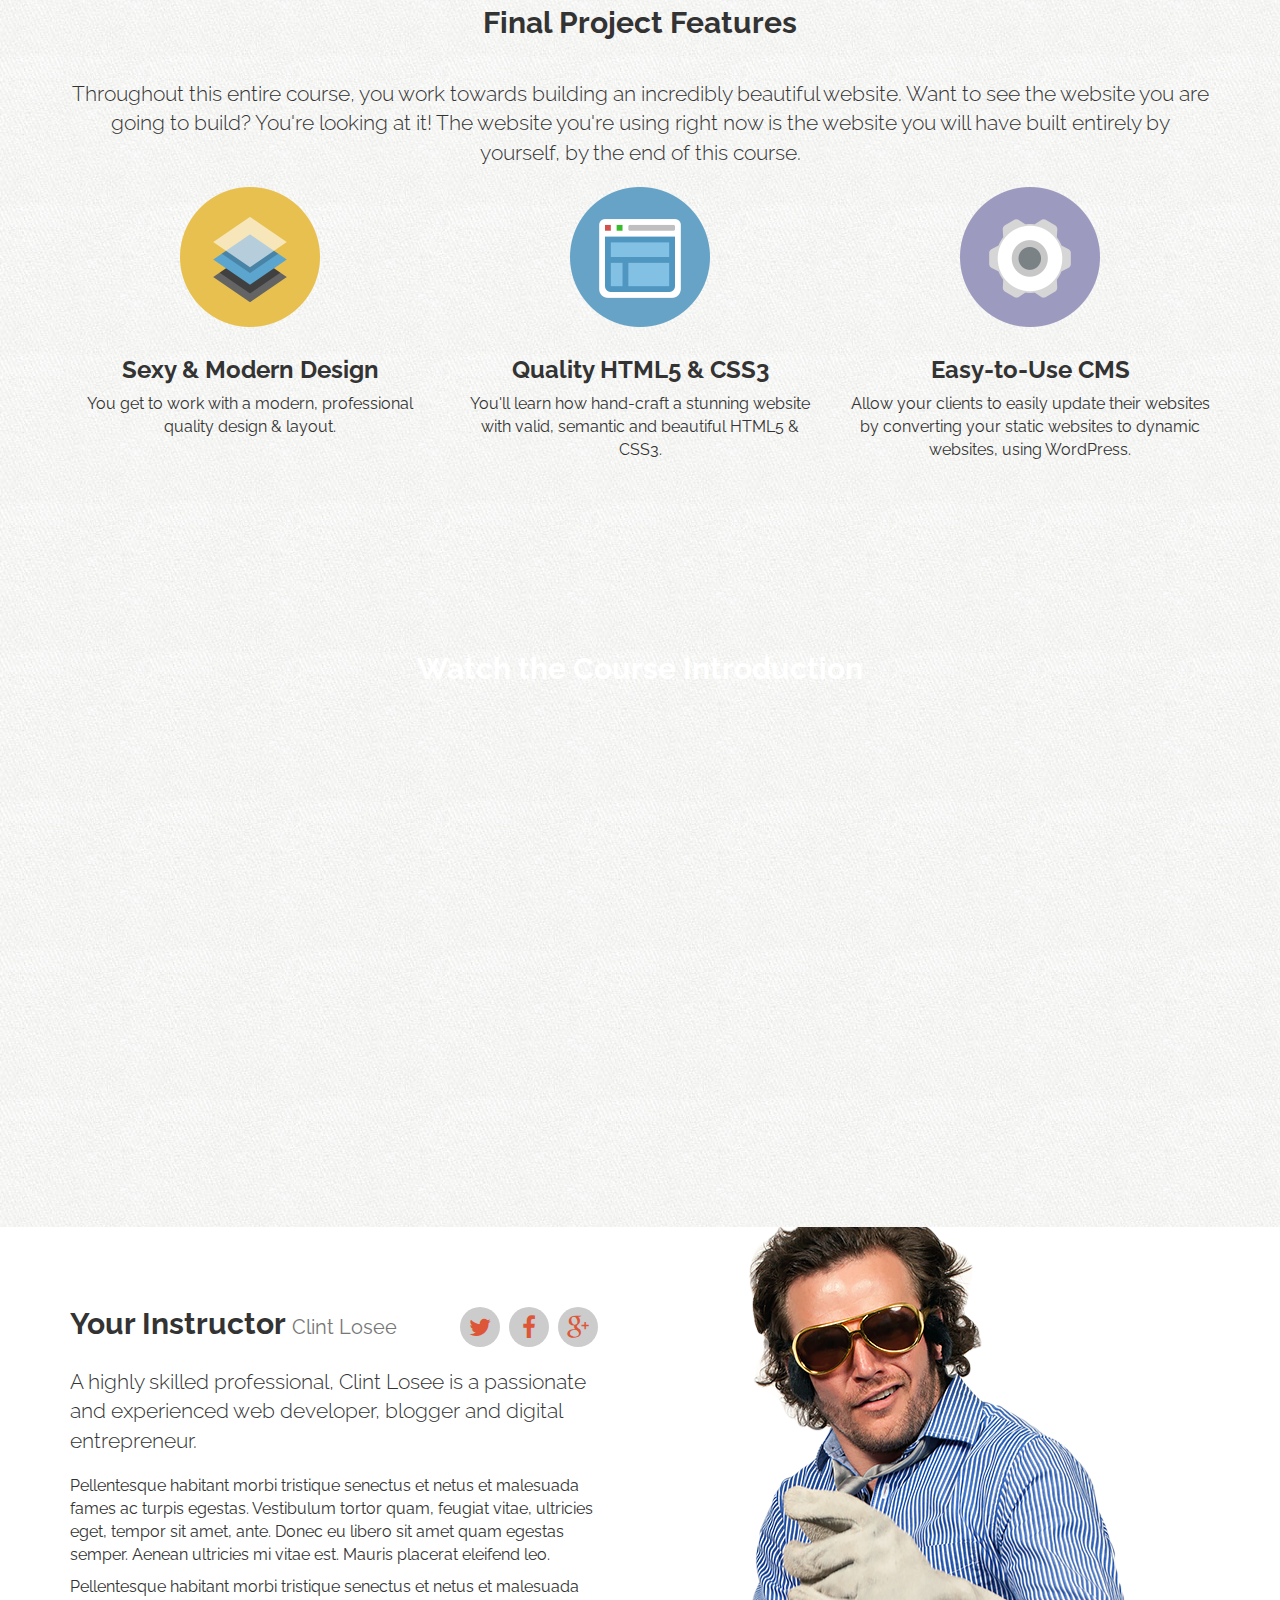
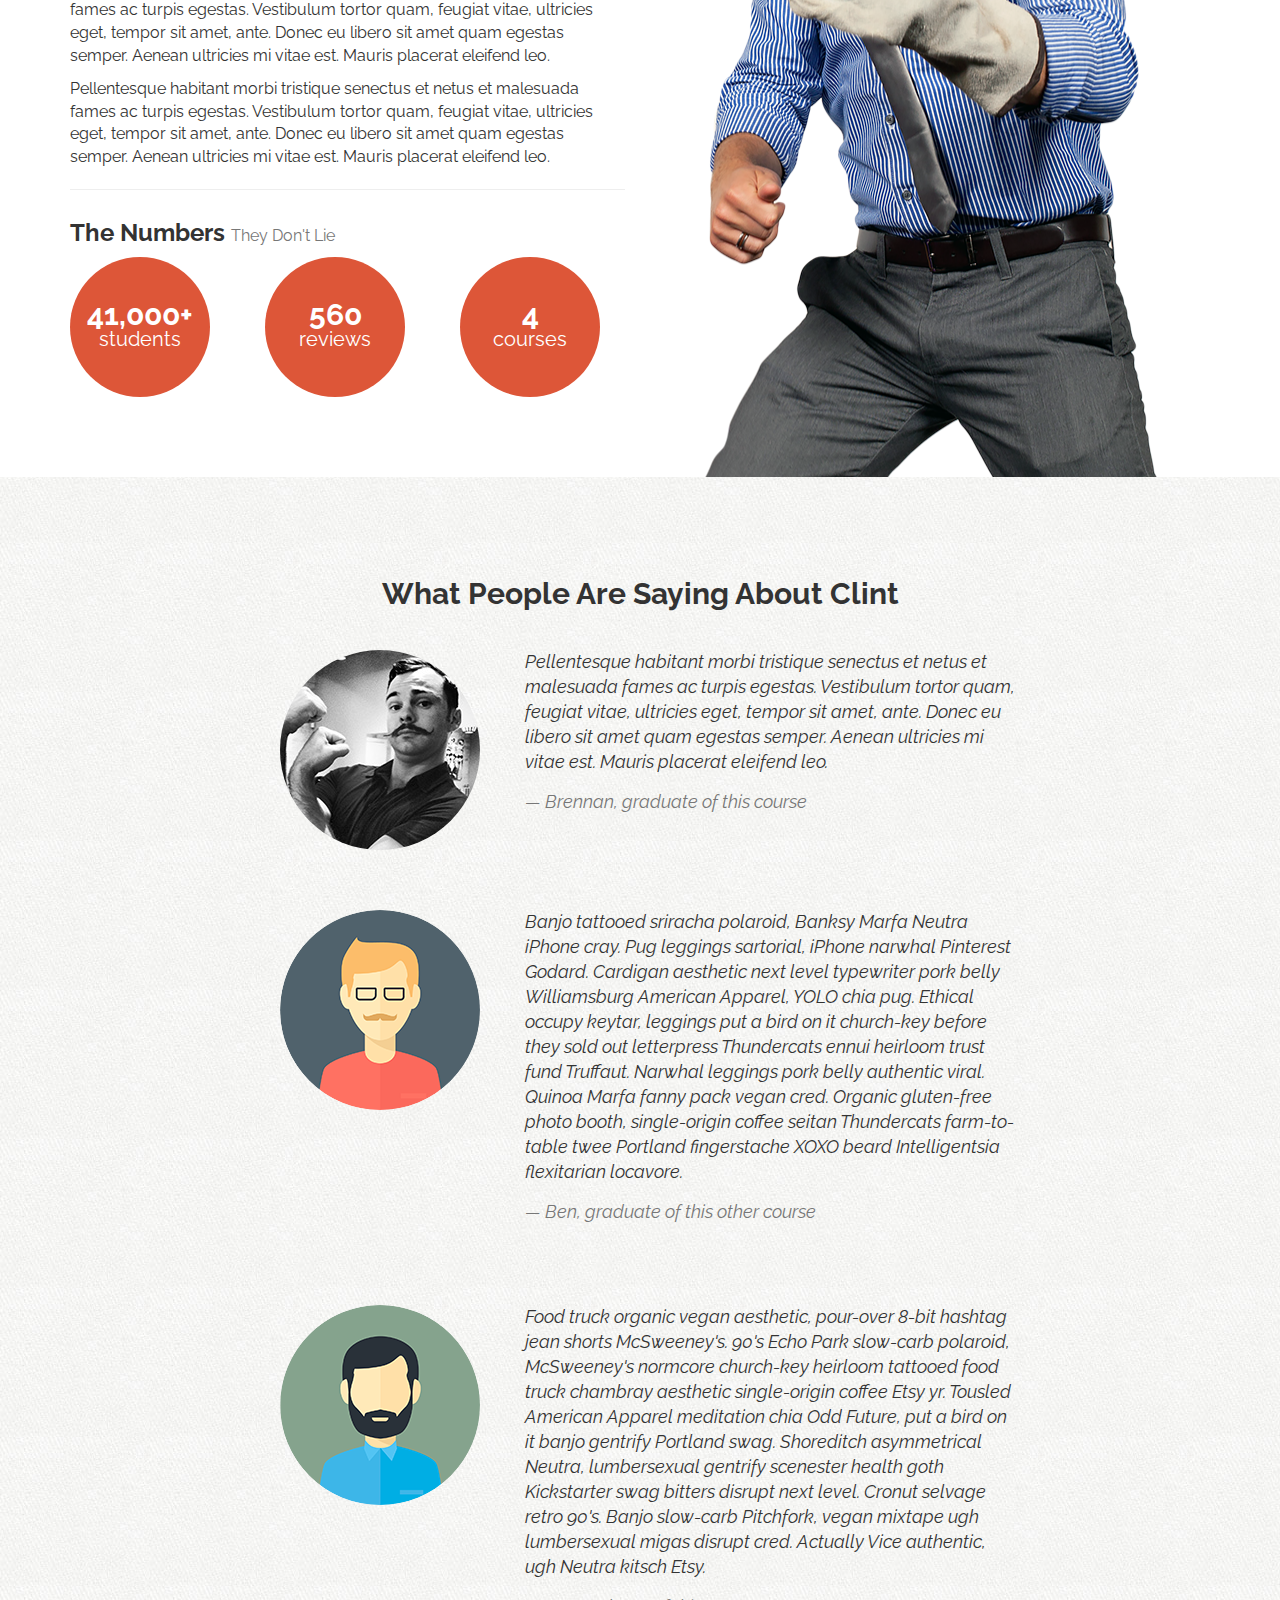
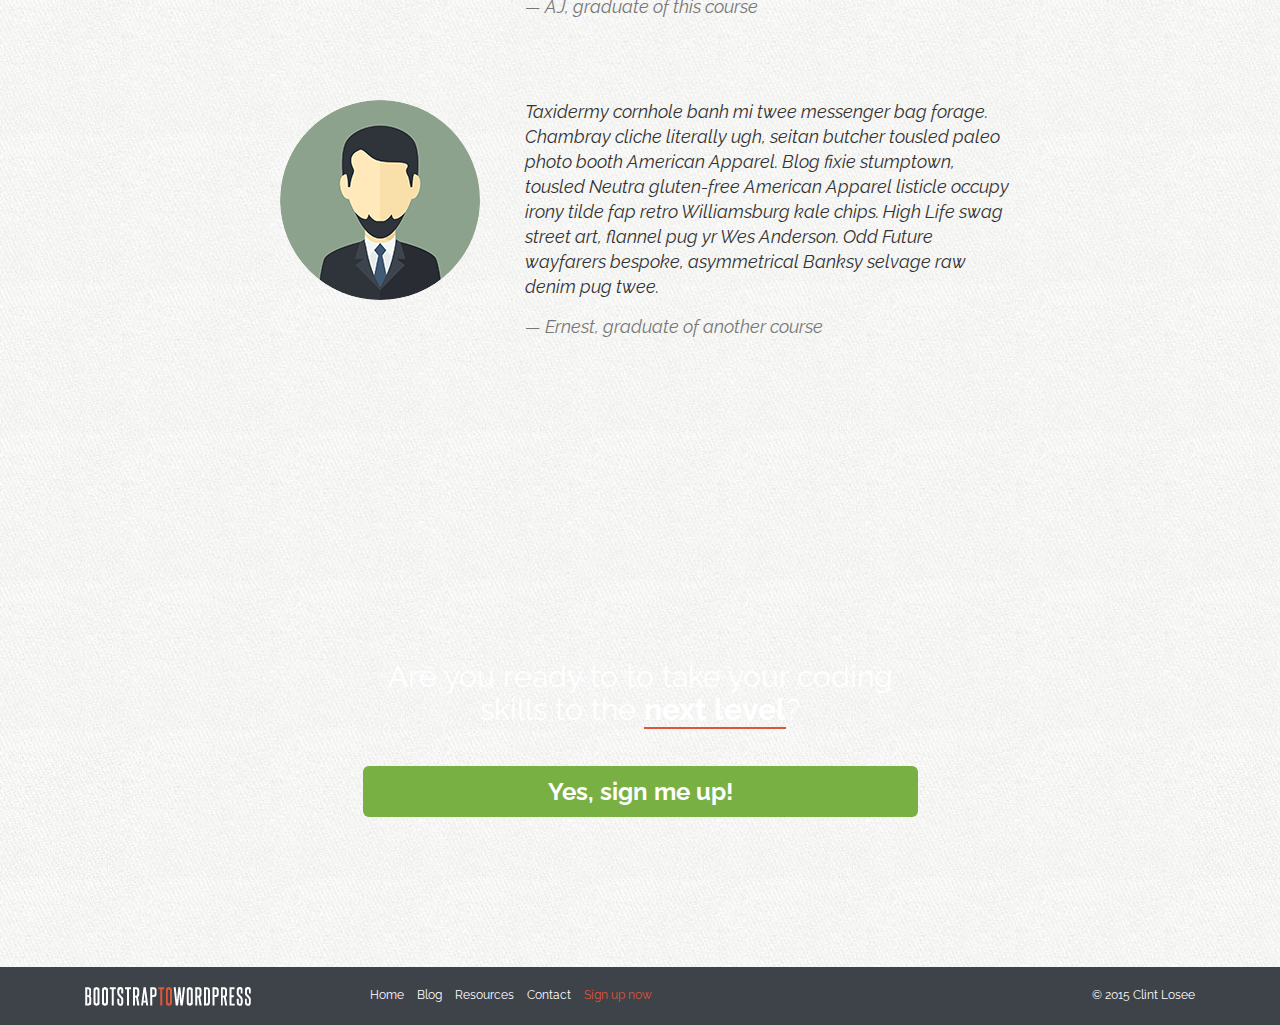
==== commit c3743130: "Added footer section and styling." ====
--- a/Static/index.html
+++ b/Static/index.html
@@ -395,8 +395,27 @@
         <!-- FOOTER
         ================================ -->
         <footer>
-
-        </footer>
+			<div class="container">
+				<div class="col-sm-3">
+					<p><a href="/"><img src="assets/img/logo.png" alt="Bootstrap to WordPress"></a></p>
+				</div> <!-- end col -->
+				
+				<div class="col-sm-6">
+					<nav>
+						<ul class="list-unstyled list-inline">
+							<li><a href="/">Home</a></li>
+							<li><a href="">Blog</a></li>
+							<li><a href="">Resources</a></li>
+							<li><a href="">Contact</a></li>
+							<li class="signup-link"><a href="">Sign up now</a></li>
+						</ul> <!-- end list-unstyled -->
+					</nav> <!-- end nav -->
+				</div> <!-- end col -->
+				<div class="col-sm-3">
+					<p class="pull-right">&copy; 2015 Clint Losee</p>
+				</div> <!-- end col -->
+			</div> <!-- end container -->
+        </footer> <!-- end footer -->
 
         <!-- MODAL SECTION
         ================================ -->
--- a/Static/assets/css/styles.css
+++ b/Static/assets/css/styles.css
@@ -33,6 +33,13 @@
 }
 h4 {
 	font-size: 18px;
+}
+a:link, a:visited {
+	color: #dd5638;
+}
+a:hover {
+	text-decoration: none;
+	color: #c9302c;
 }
 
 button, input, .btn, a.btn {
@@ -258,7 +265,27 @@
 #signup .btn {
 	font-size: 24px;
 }
-
+footer {
+	background: #3e4249;
+	color: white;
+	padding: 20px 0 10px;
+	font-size: 12px;
+}
+footer p {
+	margin: 0;
+}
+footer a:link, footer a:visited {
+	color: white;
+}
+footer a:hover {
+	color: #dd5638;
+}
+footer li.signup-link a {
+	color: #dd5638;
+}
+footer li.signup-link a:hover {
+	font-weight: bold;
+}
 
 /*== CUSTOM ICON SPRITE ==*/
 .ci {
